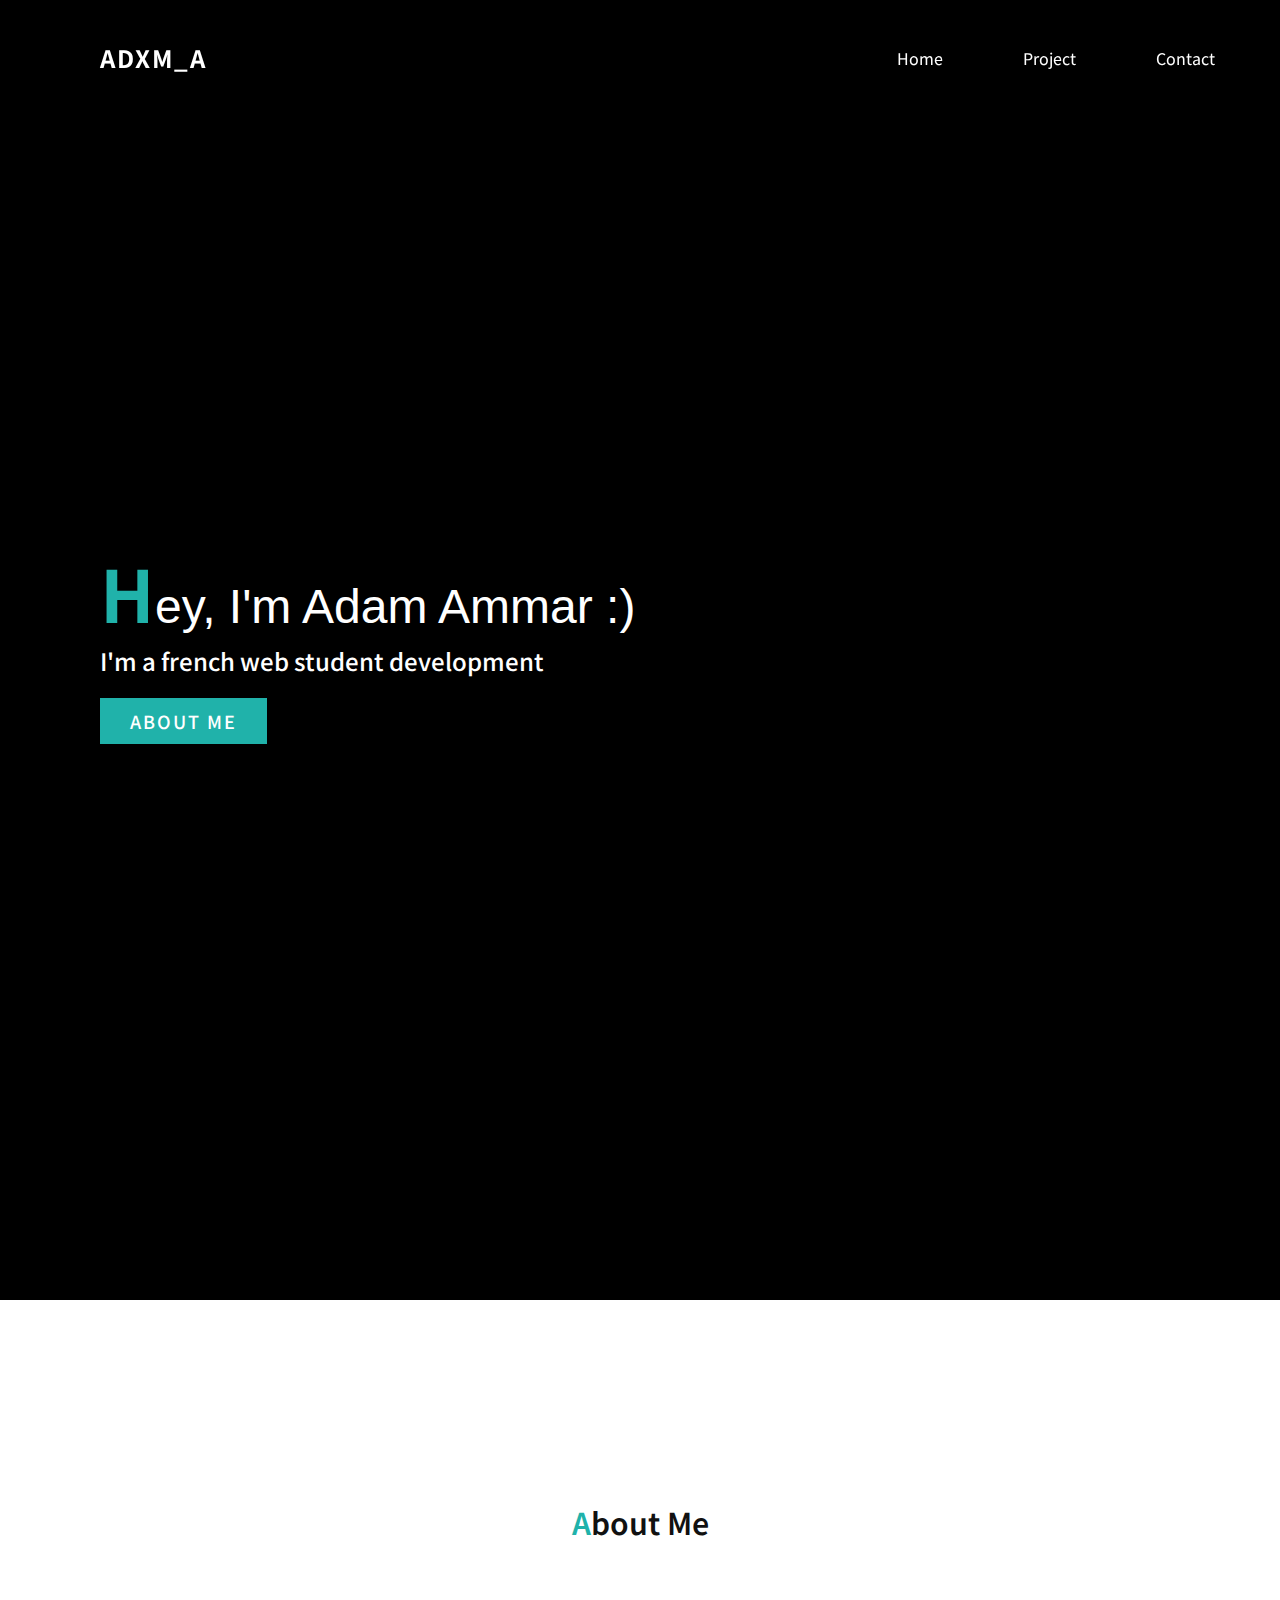
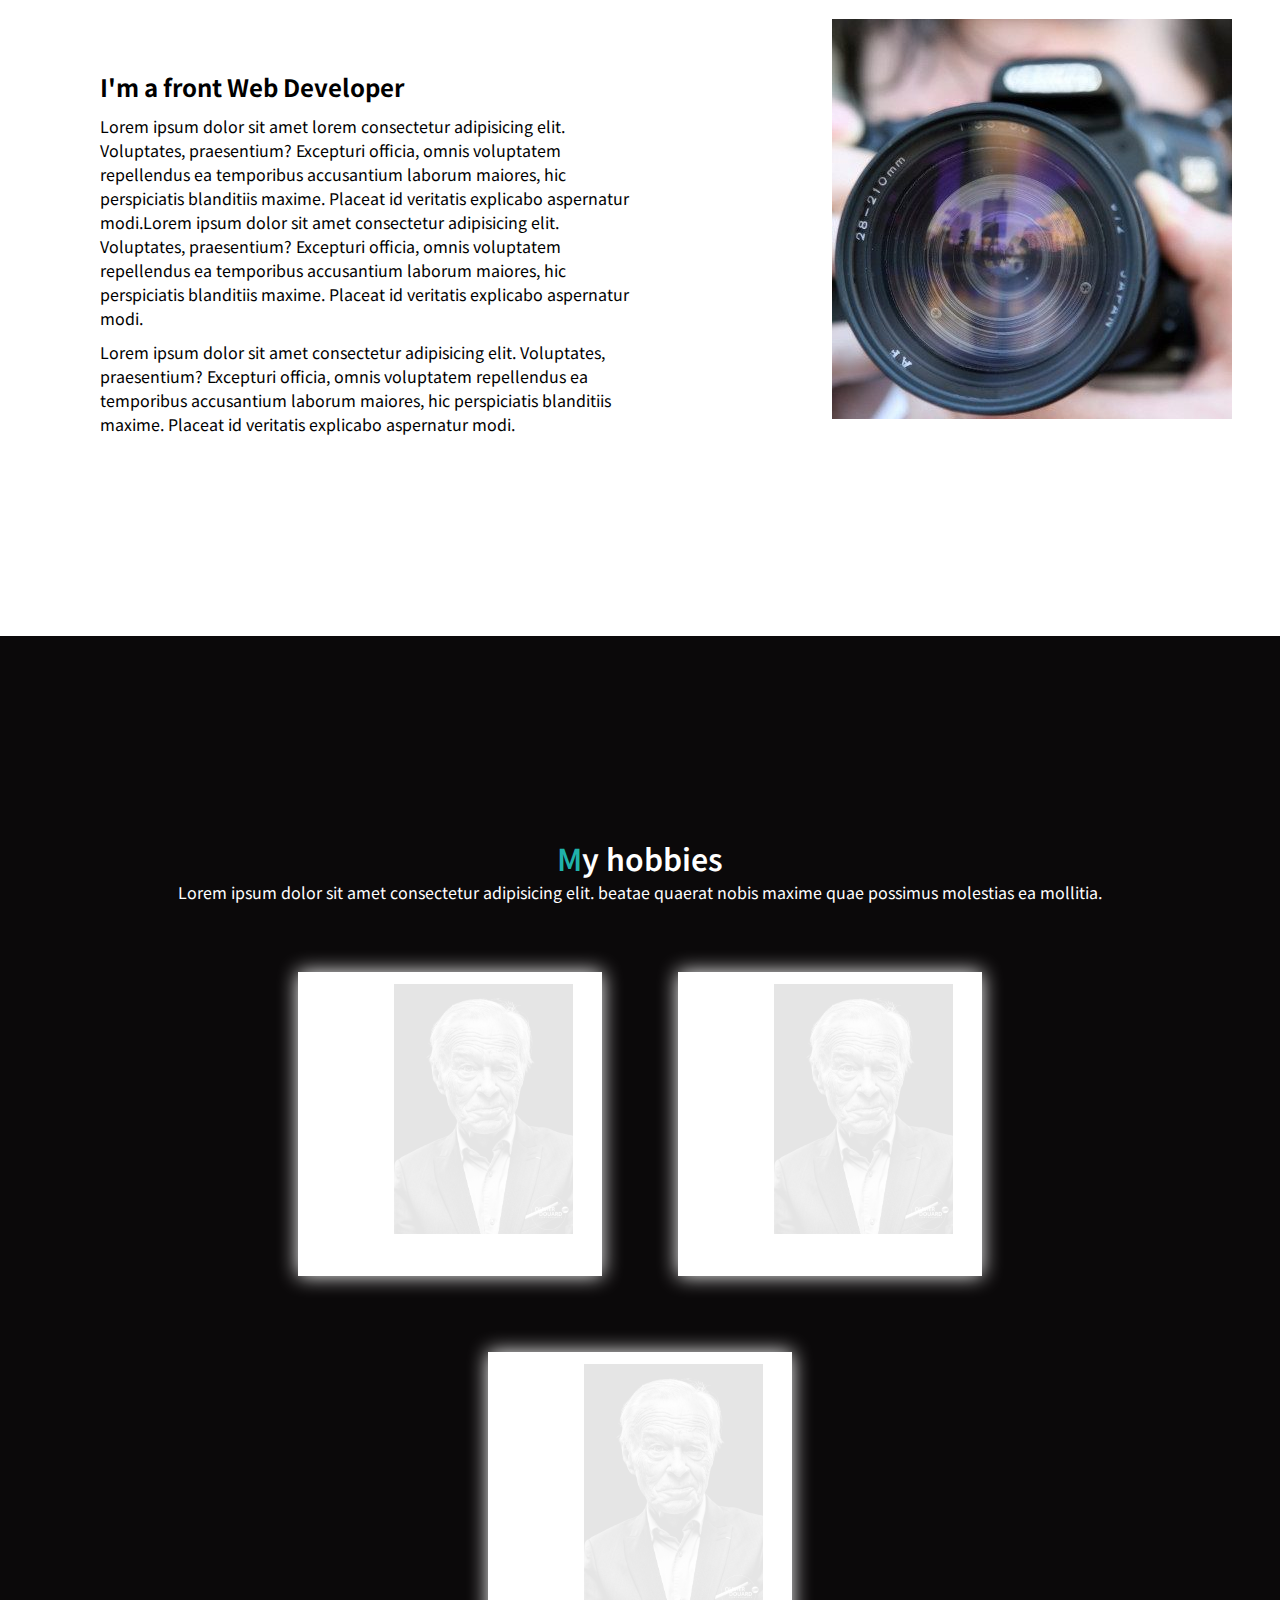
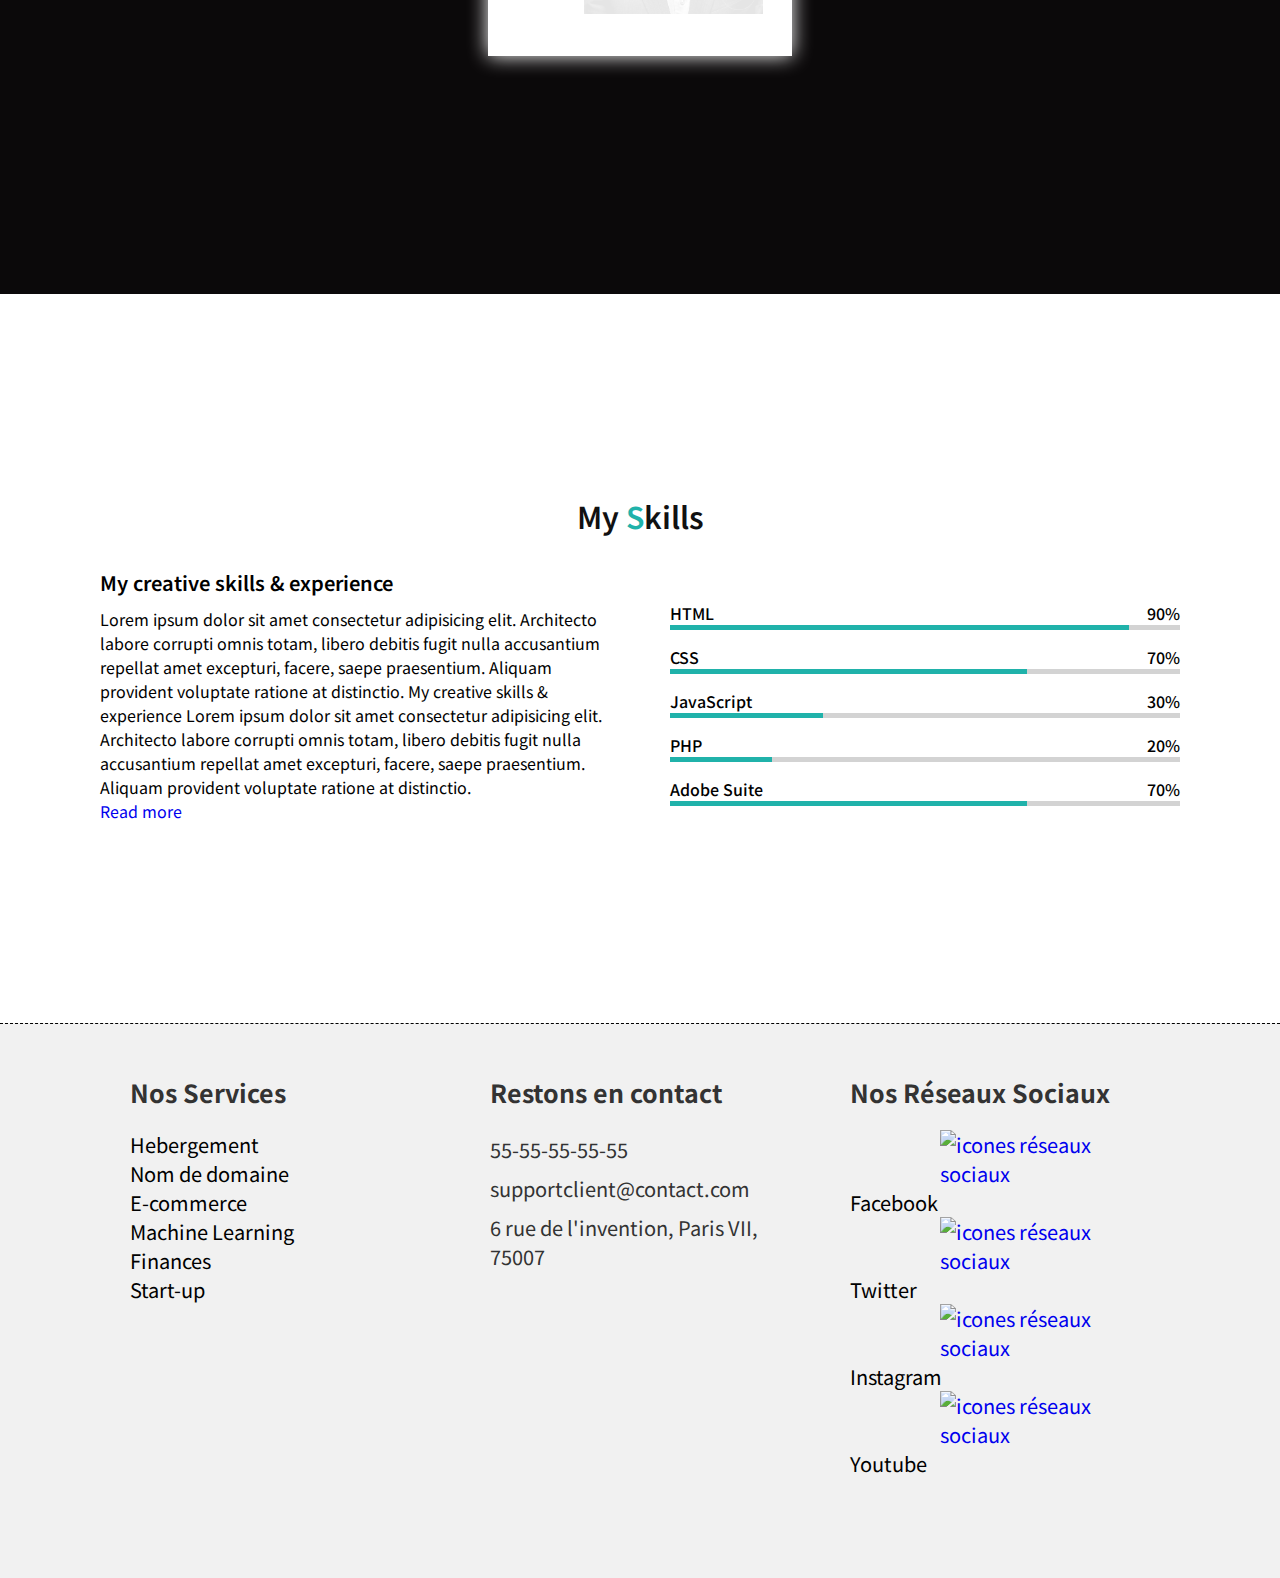
==== index.html @ 9aaf9be4 ":bug: Github Pages bug fix" ====
<!DOCTYPE html>
<html lang="fr">
<head>
    <meta charset="UTF-8">
    <meta http-equiv="X-UA-Compatible" content="IE=edge">
    <meta name="viewport" content="width=device-width, initial-scale=1.0">
    <title>Portfolio</title>
    <link rel="stylesheet" href="css/style.css">
</head>
<body>

    <!-- Header -->
    <header class="main_header">

            <a href="#" class="logo">Adxm_A</a>
            <div class="toggle"></div>
            <ul>
                <li><a href="#">Home</span></a></li>
                <li><a href="projet.html">Project</span></a></li>
                <li><a href="Contact.html">Contact</span></a></li>
            </ul>
    </header>
<!-- Fin Header -->

<!-- contenu -->


<section class="banner">
    <div class="textBx">
        <h2 class="tltName"><span class="letterT">H</span>ey, I'm Adam Ammar :)</h2>
        <h3>I'm a french web student development </h3>
        <a href="#about" class="btn">About Me</a>
        <!-- <img src="img/imgnoiretblanc.jpg" alt="Photo de Moi"> -->
    </div>
</section>
<section class="about" id="about">
    <div class="heading">
        <h2><span class="letterT">A</span>bout Me</h2>
    </div>
    <div class="content">
        <div class="contentBx w50">
            <h3>I'm a front Web Developer</h3>
            <p>Lorem ipsum dolor sit amet lorem consectetur adipisicing elit. 
                Voluptates, praesentium? Excepturi officia, omnis 
                voluptatem repellendus ea temporibus accusantium laborum 
                maiores, hic perspiciatis blanditiis maxime. 
                Placeat id veritatis explicabo aspernatur modi.Lorem ipsum dolor sit amet consectetur adipisicing elit. 
                Voluptates, praesentium? Excepturi officia, omnis 
                voluptatem repellendus ea temporibus accusantium laborum 
                maiores, hic perspiciatis blanditiis maxime. 
                Placeat id veritatis explicabo aspernatur modi.<br></p> 
            <p>Lorem ipsum dolor sit amet consectetur adipisicing elit. 
                Voluptates, praesentium? Excepturi officia, omnis 
                voluptatem repellendus ea temporibus accusantium laborum 
                maiores, hic perspiciatis blanditiis maxime. 
                Placeat id veritatis explicabo aspernatur modi.</p>      
             </div>
             <div class="w50">
                 <img src="img/photo.jpg" class="img">
             </div>
    </div>
</section>

<section class="services">
    <div class="heading white">
        <h2><span class="letterT">M</span>y hobbies</h2>
        <p>Lorem ipsum dolor sit amet consectetur adipisicing elit.  beatae quaerat nobis maxime quae possimus molestias ea mollitia.</p>
    </div>
<!-- img1 -->
    <div class="box">
        <div class="imgBx">
            <img src="img/imgnoiretblanc.jpg">
        </div>
        <div class="contentImg">
            <h2>John Doe<br><span class="tltC">Creative Designer</span></h2>
        </div>
    </div>

<!-- img2 -->
<div class="box">
    <div class="imgBx">
        <img src="img/imgnoiretblanc.jpg">
    </div>
    <div class="contentImg">
        <h2>John Doe<br><span class="tltC">Creative Designer</span></h2>
    </div>
</div>
<!-- img3 -->
<div class="box">
    <div class="imgBx">
        <img src="img/imgnoiretblanc.jpg">
    </div>
    <div class="contentImg">
        <h2>John Doe<br><span class="tltC">Creative Designer</span></h2>
    </div>
</div>

</section>

<section class="skills" id="skills">
    <div class="max-width">
        <div class="heading">
        <h2>My <span class="letterT">S</span>kills</h2>
    </div>
        <div class="skills-content">
            <div class="column left">
                <div class="text">My creative skills & experience</div>
                <p>Lorem ipsum dolor sit amet consectetur adipisicing elit. Architecto labore corrupti omnis totam, libero debitis fugit nulla accusantium repellat amet excepturi, facere, saepe praesentium.        
            Aliquam provident voluptate ratione at distinctio.
            My creative skills & experience
            Lorem ipsum dolor sit amet consectetur adipisicing elit. Architecto labore corrupti omnis totam, libero debitis fugit nulla accusantium repellat amet excepturi, facere, saepe praesentium.        
        Aliquam provident voluptate ratione at distinctio.</p>
        <a href="#">Read more</a>
            </div>
        <div class="column right">
                <div class="bars">
                    <div class="info">
                        <span class="infoS">HTML</span>
                        <span class="infoS">90%</span>
                    </div>
                <div class="line html"></div>

                    <div class="info">
                        <span class="infoS">CSS</span>
                        <span class="infoS">70%</span>
                    </div>
                <div class="line css"></div>
                    <div class="info">
                        <span class="infoS">JavaScript</span>
                        <span class="infoS">30%</span>
                    </div>

                    <div class="line js"></div>
                    <div class="info">
                        <span class="infoS">PHP</span>
                        <span class="infoS">20%</span>
                    </div>
                <div class="line php"></div>
                    <div class="info">
                        <span class="infoS">Adobe Suite</span>
                        <span class="infoS">70%</span>
                    </div>
                <div class="line mysql"></div>

                </div>
        </div>
    </div>
            </div>
</section>













































<!-- Footer -->
<footer>

    <div id="contenu_footer">
        <div class="bloc footer_services">
            <h3>Nos Services</h3>

            <ul>
                <li><a href=""><span class="span_service">Hebergement</span></a></li>
                <li><a href=""><span class="span_service">Nom de domaine</span></a></li>
                <li><a href=""><span class="span_service">E-commerce</span></a></li>
                <li><a href=""><span class="span_service">Machine Learning</span></a></li>
                <li><a href=""><span class="span_service">Finances</span></a></li>
                <li><a href=""><span class="span_service">Start-up</span></a></li>
            </ul>


        </div>
        <div class="bloc footer_contact">
            <h3>Restons en contact</h3>
            <p>55-55-55-55-55</p>
            <p>supportclient@contact.com</p>
            <p>6 rue de l'invention, Paris VII, 75007</p>
        </div>
        <div class="bloc footer_medias">
            <h3>Nos Réseaux Sociaux</h3>
            <div class="container_media">
                <ul>
                    <li><a href="#"><img src="https://image.flaticon.com/icons/png/512/1384/1384005.png" alt="icones réseaux sociaux" height="20"><span class="span_service">Facebook</span></a></li>
                    <li><a href="#"><img src="https://image.flaticon.com/icons/png/512/1384/1384017.png" alt="icones réseaux sociaux" height="20"><span class="span_service">Twitter</span></a></li>
                    <li><a href="#"><img src="https://image.flaticon.com/icons/png/512/1384/1384015.png" alt="icones réseaux sociaux" height="20"><span class="span_service">Instagram</span></a></li>
                    <li><a href="#"><img src="https://image.flaticon.com/icons/png/512/1384/1384012.png" alt="icones réseaux sociaux" height="20"><span class="span_service">Youtube</span></a></li>
                </ul>
            </div>
        </div>
    </div>
</footer>
<!-- Fin Footer -->

<script src="script.js"></script>
</body>
</html>
---- css/style.css ----
@import url('https://fonts.googleapis.com/css2?family=Noto+Sans+JP&display=swap');
@import url('https://fonts.googleapis.com/css2?family=Roboto:wght@300&display=swap');

* {
  margin: 0;
  padding: 0;
  text-decoration: none;
  font-family: Verdana, Genava, Tahoma, sans-serif;
  font-family: 'Noto Sans JP', sans-serif;

}

ol, ul {
  list-style: none;
}

body .services{
  display: flex;
  justify-content: center;
  align-items: center;
  flex-wrap: wrap;
  min-height: 50vh;
}
/* Contenu de la page */

.tltName{
  font-family: 'Roboto', sans-serif;
  font-family: 'Zen Kaku Gothic Antique', sans-serif;
}

section{
  padding: 200px 100px;
  grid-template-columns: repeat(5, 1fr);
  grid-template-rows: repeat(auto, 1fr);
  gap: 0px;
}

.banner{
  position: relative;
  min-height: 100vh;
  display:flex;
  justify-content: space-between;
  align-items: center;
  background-color: black;
}

.banner img{
  /* display: flex; */
  position: right;
  width: 400px;
}

.banner h2{
  font-size: 3em;
  color: #fff;
  font-weight: 500;
  line-height: 1.5em;
}

.banner h2 span{
  font-size: 1.5em;
  font-weight: 700;
}

.banner h3{
  font-size: 1.5em;
  color: #fff;
  font-weight: 500;
}

.btn{
  position: relative;
  background:lightseagreen;
  display: inline-block;
  color: #fff;
  margin-top: 20px;
  padding: 10px 30px;
  font-size: 18px;
  text-transform: uppercase;
  text-decoration: none;
  letter-spacing: 2px;
  font-weight: 500;
}
.btn:hover{
  opacity: 0.8;
}


/* header */

header{
  position: fixed;
  top: 0;
  left: 0;
  width: 100%;
  padding: 40px 100px;
  z-index: 1000;
  display: flex;
  justify-content: space-between;
  align-items: center;
  transition: 0.5s;
}

header.sticky{
  background-color: #fff;
  padding: 20px 100px;
}
header.sticky .logo{
  color: #000;
}
header.sticky ul li a{
  color: #000;
}

header .logo{
  color: #fff;
  font-size: 24px;
  text-transform: uppercase; /* MAJUSCULE */
  text-decoration: none;
  font-weight: 700;
  letter-spacing: 2px;
}

header ul{
  position: relative;
  display: flex;
  margin-right: 100px;
}

header ul li {
  position: relative;
  list-style: none;
  margin-right: 50px;
}

header ul li a{
  position: relative;
  display: inline-block;
  margin: 0 15px;
  color: #fff;
  text-decoration: none;
}

header ul li a:hover{
  color:darkorange;
}












.heading{
  width: 100%;
  text-align: center;
  margin-bottom: 30px;
  color: #111;
}

.heading h2{
  font-weight: 600;
  font-size: 30px;
}

.content{
  display: flex;
  justify-content: space-between;
  margin-top: 75px;
}

.contentBx{
  padding-right: 30px;
}

.contentBx h3{
  font-size: 24px;
  margin-bottom: 10px;
  margin-top: 50px;
}
.contentBx p{
  margin-top: 10px;
}
.w50{
  min-width: 50%;
}
img{
  max-width: 100%;
  margin-left: 30%;
}









.skills .skills-content{
  display: flex;
  flex-wrap: wrap;
  align-items: center;
  justify-content: space-between;
}

.skills .skills-content .column{
  width: calc(50% - 30px);
}

.skills .skills-content .left .text{
  font-size: 20px;
  font-weight: 600;
  margin-bottom: 10px;
}

.skills .skills-content .right .bars .infoS{
  margin-top: 15px;
}

.skills .skills-content .right .info{
  display: flex;
  align-items: center;
  justify-content: space-between;
}

.skills .skills-content .right span{
  font-weight: 500;
}

.skills .skills-content .right .line{
  height: 5px;
  width:100%;
  background: lightgray;
  position: relative;
}
.skills .skills-content .right .line::before{
  content: "";
  position: absolute;
  height: 100%;
  left: 0;
  top: 0;
  background: lightseagreen;
}

.skills .skills-content .right .html::before{
  width: 90%;
}
.skills .skills-content .right .css::before{
  width: 70%;
}
.skills .skills-content .right .js::before{
  width: 30%;
}
.skills .skills-content .right .php::before{
  width: 20%;
}
.skills .skills-content .right .mysql::before{
  width: 70%;
}









.services{
  background: #0b090a;
  z-index: -100000;
} 
.services p, .services h2{
  color: #fff;
}
.box{
  position: relative;
  width: 300px;
  height: 300px;
  display: flex;
  justify-content: center;
  align-items: center;
  margin: 40px;
  background: #060c21;
  transition: 0.5s;
  z-index: 100;
}
.box img{
  height: 250px;
  /* padding: 5px 50px; */
  /* padding: 1% 20%; */
}
.box .imgBx{
  position: absolute;
  top: 0;
  left: 0;
  width: 100%;
  height: 100%;
  padding: 10px;
  box-sizing: border-box;
}

.box:hover{
  height: 400px;
}

.box .imgBx img{
  max-width: 100%;
  opacity: 0.1;
  transition: 0.5s;
}
.box:hover .imgBx img{
  opacity: 1;
}

.box:before{
  
  content: '';
  position: absolute;
  top: -2px;
  left: -2px;
  right: -2px;
  bottom: -2px;
  background: #fff;
  z-index: -1;
}

.box:after{
  
  content: '';
  position: absolute;
  top: -2px;
  left: -2px;
  right: -2px;
  bottom: -2px;
  background: #fff;
  z-index: -2;
  filter: blur(10px);
} 



.box .contentImg{
  position: absolute;
  bottom: 0;
  left: 10px;
  right: 10px;
  bottom: 10px;
  height: 90px;
  /* background: rgba(0, 0, 0, 0.4); */
  display: flex;
  justify-content: center;
  align-items: center;
  opacity: 0;
  transition: 0.5s;
}
.box:hover .contentImg{
  opacity: 1;
}
.box .contentImg h2{
  font-size: 20px;
  color: #000;
  font-weight: 500;
  line-height: 20px;
  letter-spacing: 1px;
}
.box .contentImg h2 .tltC{
  font-size: 14px;
  color: #000;
  font-weight: 200;
  line-height: 20px;
  letter-spacing: 1px;
}



.letterT{
  color: lightseagreen;
}




/* footer */
footer {
  
  flex-shrink: 0;
  border-top: 1px dashed #000;
  width: 100%;
  background: #f1f1f1;
  color: #333;
}

#contenu_footer {
  width: 1200px;
  margin: 0 auto;
  display: flex;
  justify-content: center;
  align-items: flex-start;
  font-size: 20px;
  padding: 50px 0 100px;
}

.bloc {
  width: 25%;
  margin: 0 30px;
}

.footer_services h3,
.footer_contact h3,
.footer_medias h3 {
  font-size: 25px;
  padding-bottom: 20px;
}

.footer_contact p {
  padding: 5px 0;
}

.liste_services,
.liste_horraire,
.liste_media {
  list-style-type: none;
}

.liste_services li {
  padding: 2px 0;
}

.liste_services a {
  text-decoration: none;
  color: #333;
}

.liste_services a:hover {
  color: #030303;
}

.span_service {
  color: black;
}

.span_service:hover {
  color: lightseagreen;
}

.container_media {
  text-align: left;
}

.container_media img {
  align-items: center;
  padding-right: 20px;
}


/* Projet CSS */
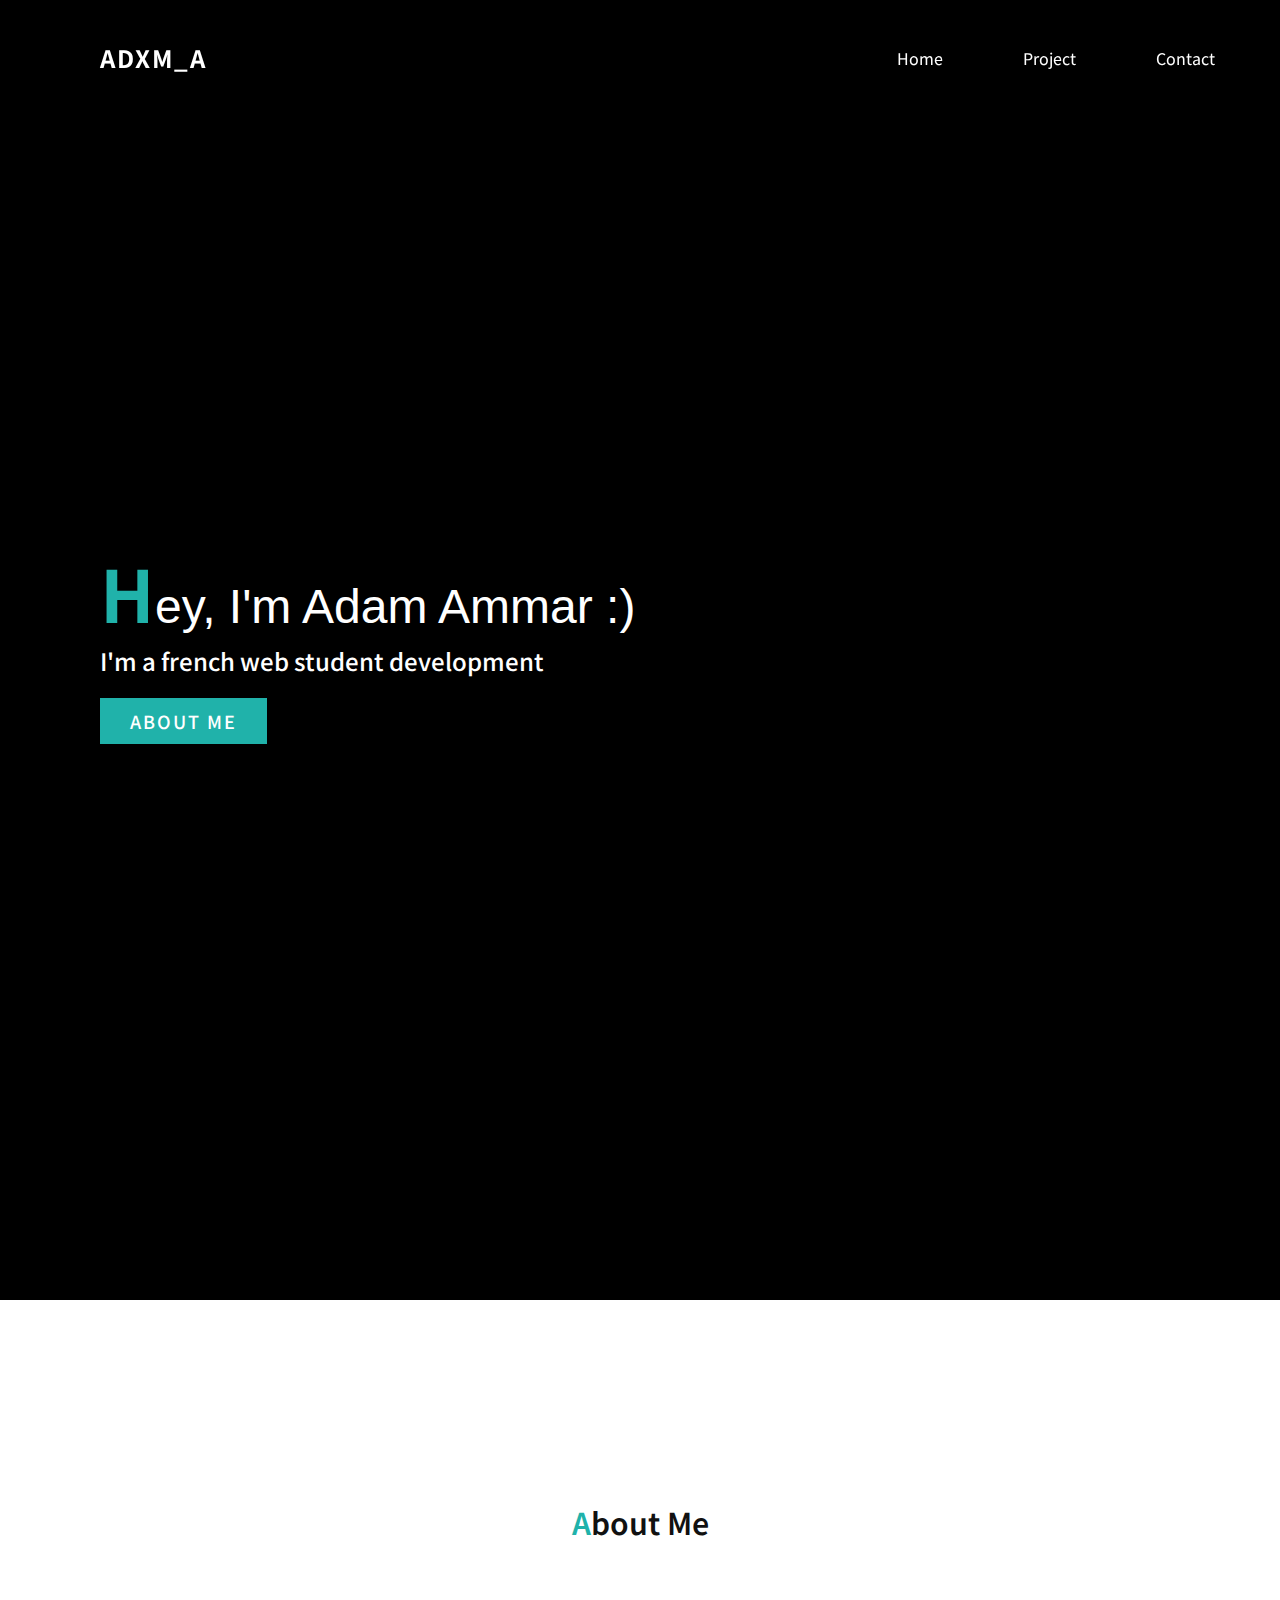
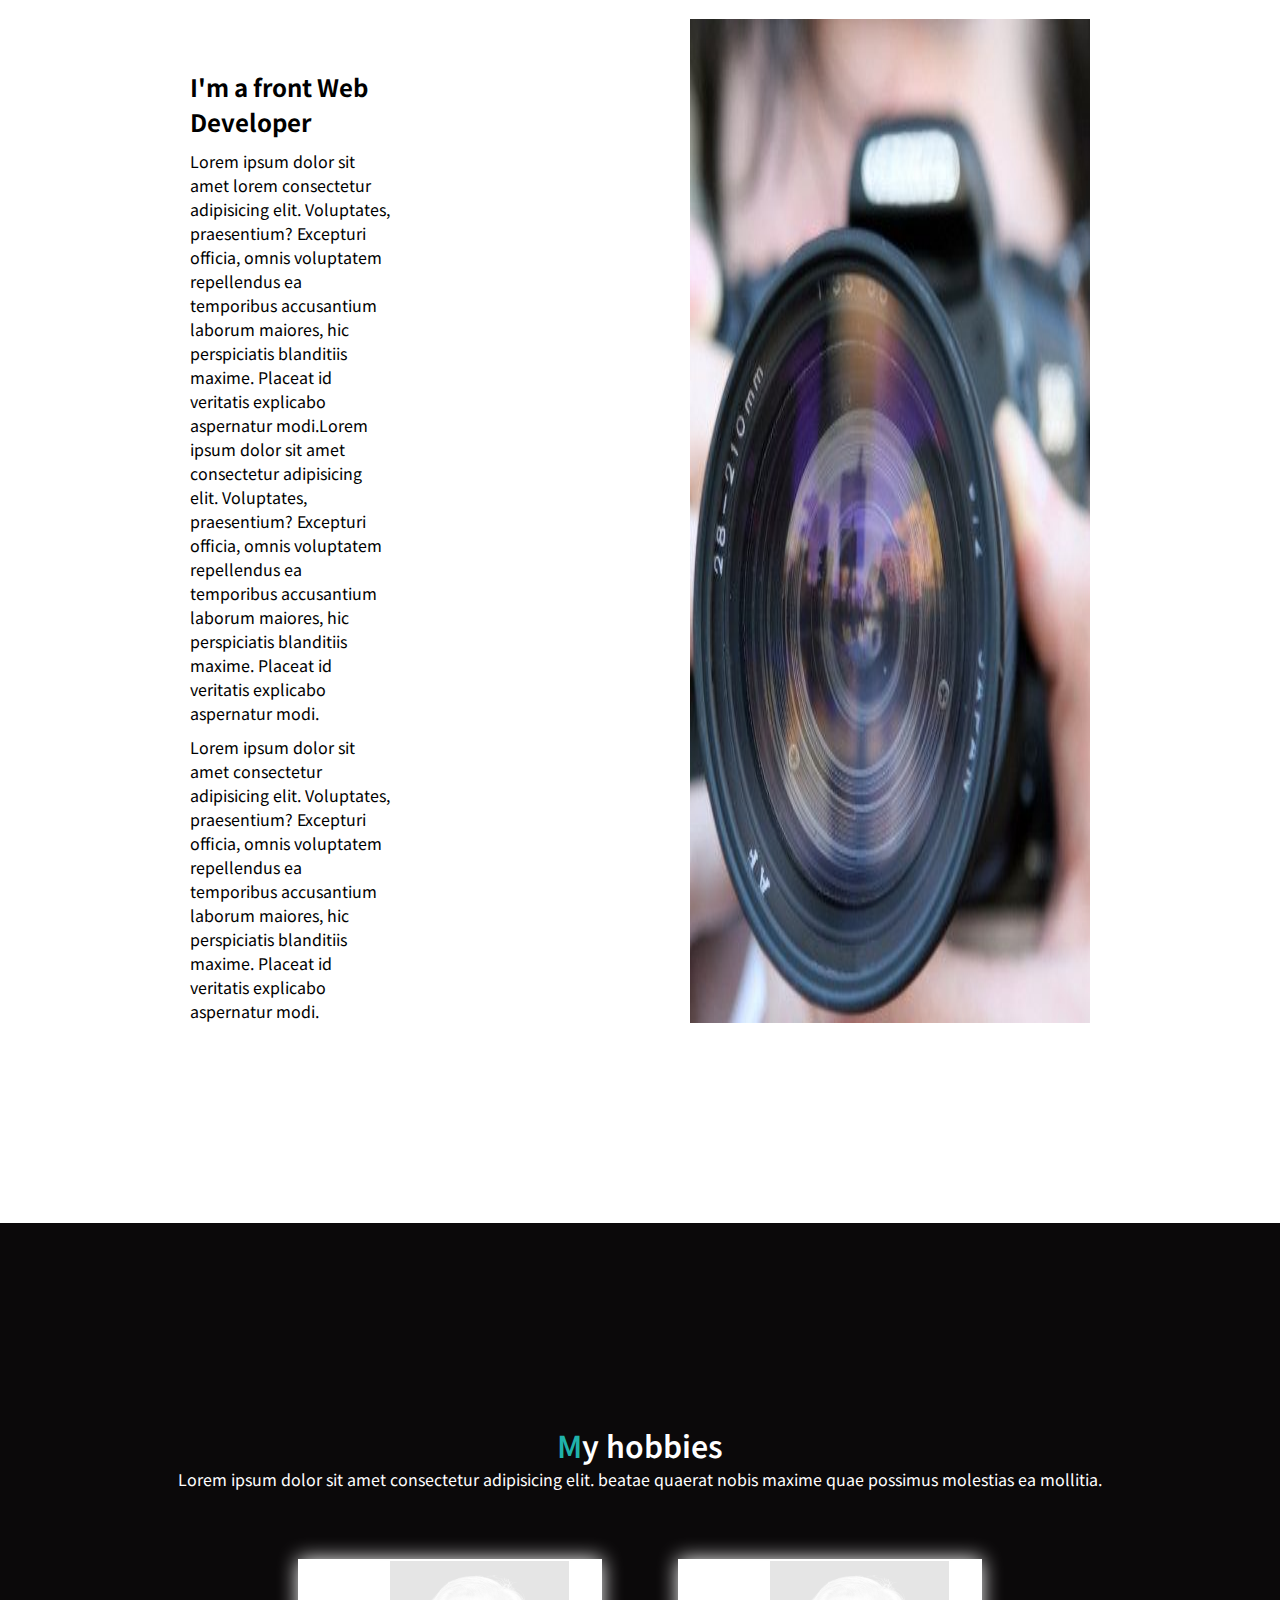
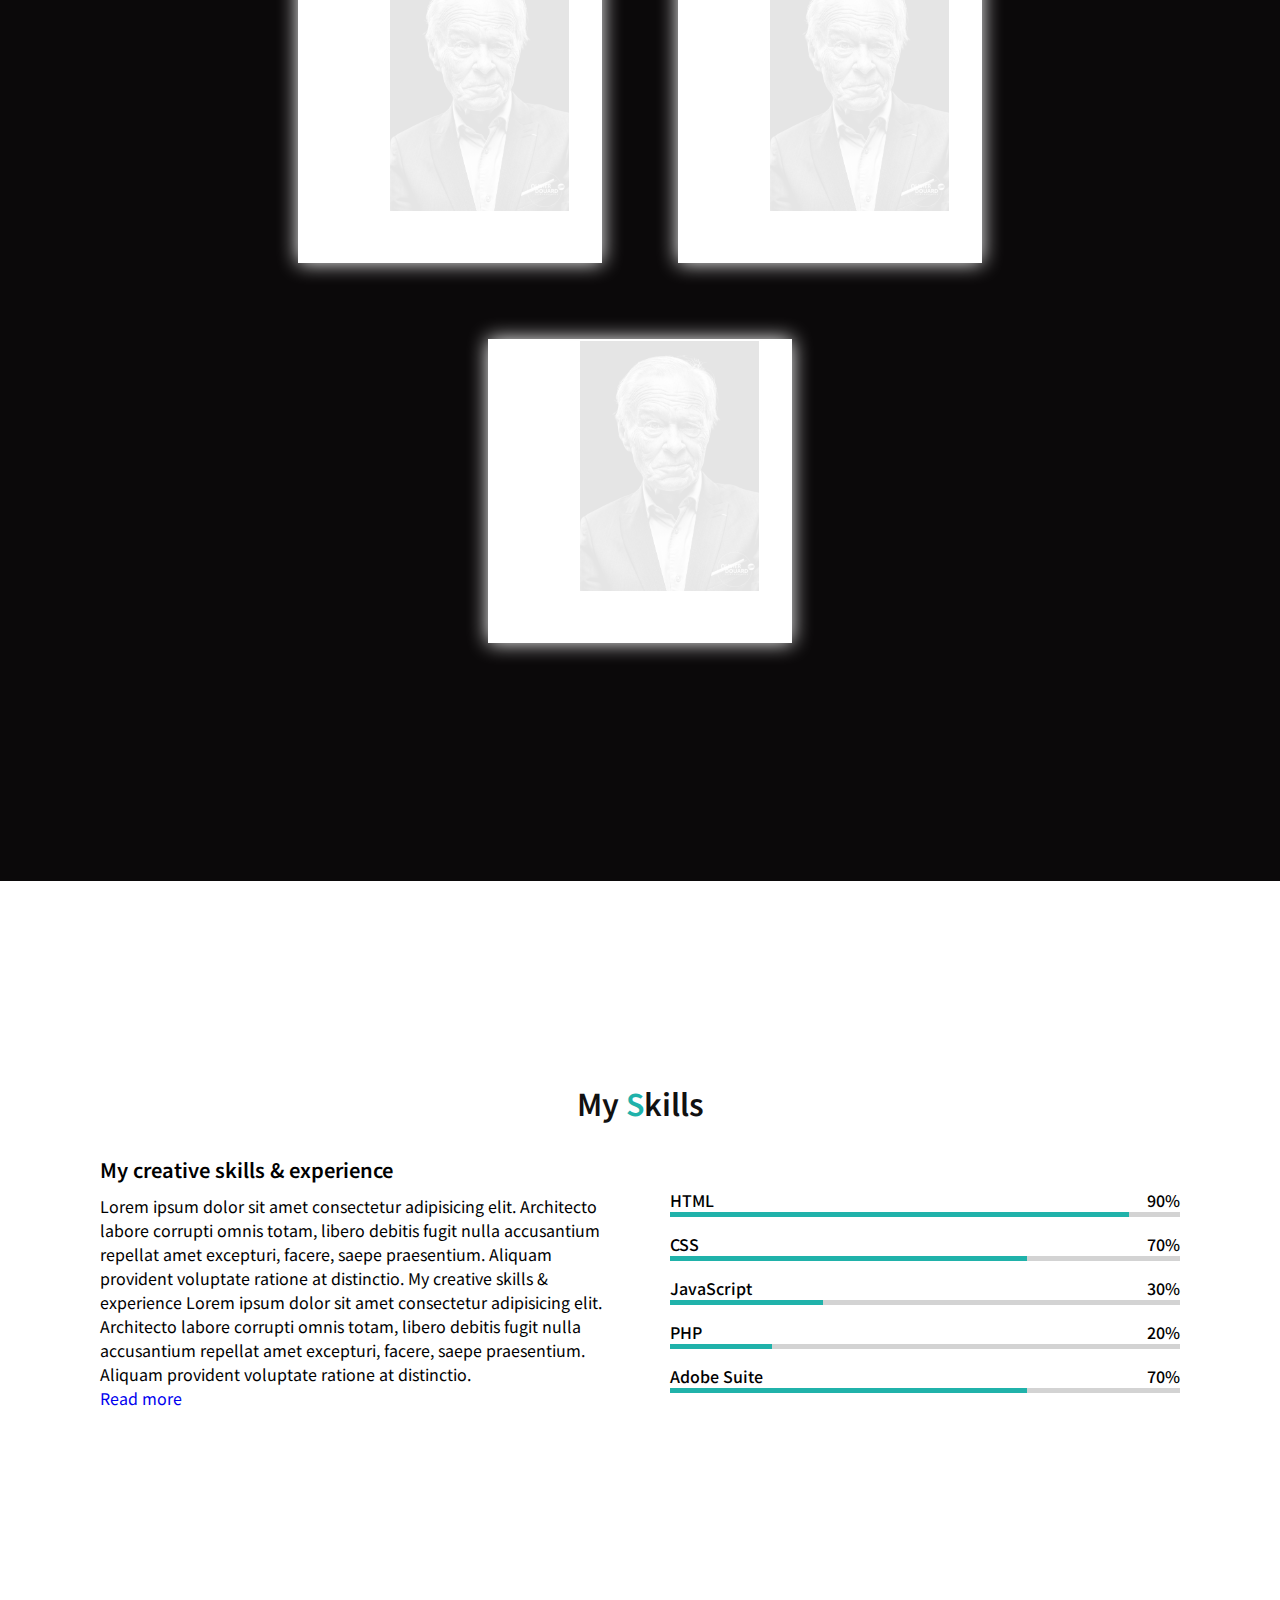
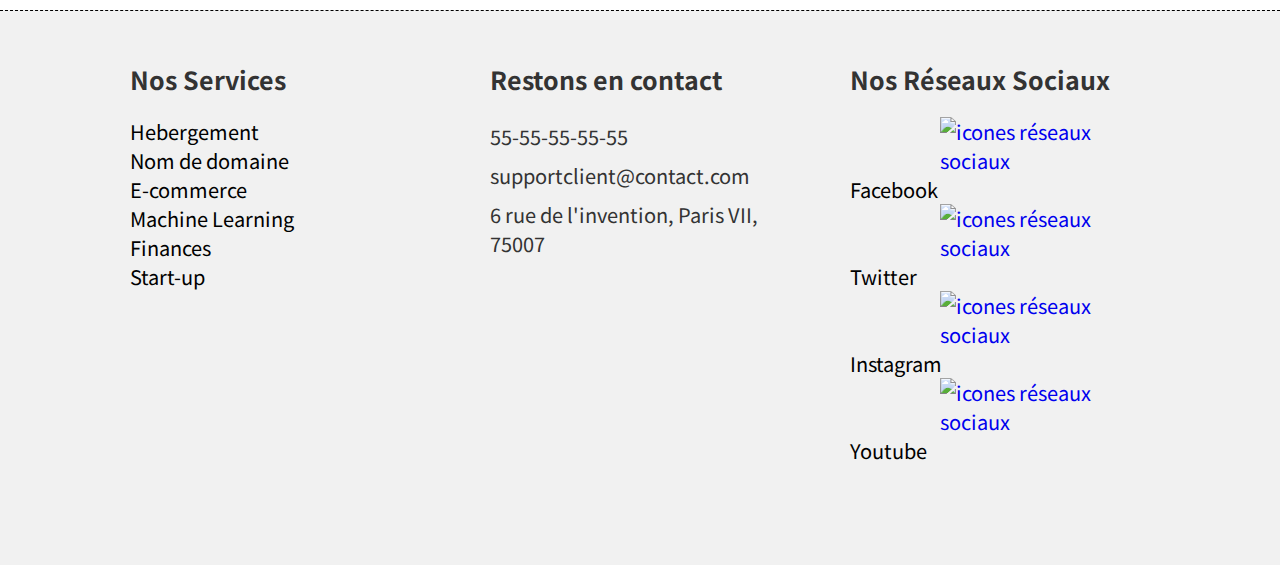
==== commit e0c70cbe: ":lipstick: Add CSS" ====
--- a/index.html
+++ b/index.html
@@ -1,5 +1,6 @@
 <!DOCTYPE html>
 <html lang="fr">
+
 <head>
     <meta charset="UTF-8">
     <meta http-equiv="X-UA-Compatible" content="IE=edge">
@@ -7,230 +8,242 @@
     <title>Portfolio</title>
     <link rel="stylesheet" href="css/style.css">
 </head>
+
 <body>
 
     <!-- Header -->
     <header class="main_header">
 
-            <a href="#" class="logo">Adxm_A</a>
-            <div class="toggle"></div>
-            <ul>
-                <li><a href="#">Home</span></a></li>
-                <li><a href="projet.html">Project</span></a></li>
-                <li><a href="Contact.html">Contact</span></a></li>
-            </ul>
+        <a href="#" class="logo">Adxm_A</a>
+        <div class="toggle"></div>
+        <ul>
+            <li><a href="#">Home</span></a></li>
+            <li><a href="projet.html">Project</span></a></li>
+            <li><a href="Contact.html">Contact</span></a></li>
+        </ul>
     </header>
-<!-- Fin Header -->
-
-<!-- contenu -->
-
-
-<section class="banner">
-    <div class="textBx">
-        <h2 class="tltName"><span class="letterT">H</span>ey, I'm Adam Ammar :)</h2>
-        <h3>I'm a french web student development </h3>
-        <a href="#about" class="btn">About Me</a>
-        <!-- <img src="img/imgnoiretblanc.jpg" alt="Photo de Moi"> -->
-    </div>
-</section>
-<section class="about" id="about">
-    <div class="heading">
-        <h2><span class="letterT">A</span>bout Me</h2>
-    </div>
-    <div class="content">
-        <div class="contentBx w50">
-            <h3>I'm a front Web Developer</h3>
-            <p>Lorem ipsum dolor sit amet lorem consectetur adipisicing elit. 
-                Voluptates, praesentium? Excepturi officia, omnis 
-                voluptatem repellendus ea temporibus accusantium laborum 
-                maiores, hic perspiciatis blanditiis maxime. 
-                Placeat id veritatis explicabo aspernatur modi.Lorem ipsum dolor sit amet consectetur adipisicing elit. 
-                Voluptates, praesentium? Excepturi officia, omnis 
-                voluptatem repellendus ea temporibus accusantium laborum 
-                maiores, hic perspiciatis blanditiis maxime. 
-                Placeat id veritatis explicabo aspernatur modi.<br></p> 
-            <p>Lorem ipsum dolor sit amet consectetur adipisicing elit. 
-                Voluptates, praesentium? Excepturi officia, omnis 
-                voluptatem repellendus ea temporibus accusantium laborum 
-                maiores, hic perspiciatis blanditiis maxime. 
-                Placeat id veritatis explicabo aspernatur modi.</p>      
-             </div>
-             <div class="w50">
-                 <img src="img/photo.jpg" class="img">
-             </div>
-    </div>
-</section>
-
-<section class="services">
-    <div class="heading white">
-        <h2><span class="letterT">M</span>y hobbies</h2>
-        <p>Lorem ipsum dolor sit amet consectetur adipisicing elit.  beatae quaerat nobis maxime quae possimus molestias ea mollitia.</p>
-    </div>
-<!-- img1 -->
-    <div class="box">
-        <div class="imgBx">
-            <img src="img/imgnoiretblanc.jpg">
-        </div>
-        <div class="contentImg">
-            <h2>John Doe<br><span class="tltC">Creative Designer</span></h2>
-        </div>
-    </div>
-
-<!-- img2 -->
-<div class="box">
-    <div class="imgBx">
-        <img src="img/imgnoiretblanc.jpg">
-    </div>
-    <div class="contentImg">
-        <h2>John Doe<br><span class="tltC">Creative Designer</span></h2>
-    </div>
-</div>
-<!-- img3 -->
-<div class="box">
-    <div class="imgBx">
-        <img src="img/imgnoiretblanc.jpg">
-    </div>
-    <div class="contentImg">
-        <h2>John Doe<br><span class="tltC">Creative Designer</span></h2>
-    </div>
-</div>
-
-</section>
-
-<section class="skills" id="skills">
-    <div class="max-width">
+    <!-- Fin Header -->
+
+    <!-- contenu -->
+
+
+    <section class="banner">
+        <div class="textBx">
+            <h2 class="tltName"><span class="letterT">H</span>ey, I'm Adam Ammar :)</h2>
+            <h3>I'm a french web student development </h3>
+            <a href="#about" class="btn">About Me</a>
+            <!-- <img src="img/imgnoiretblanc.jpg" alt="Photo de Moi"> -->
+        </div>
+    </section>
+    <section class="about" id="about">
         <div class="heading">
-        <h2>My <span class="letterT">S</span>kills</h2>
-    </div>
-        <div class="skills-content">
-            <div class="column left">
-                <div class="text">My creative skills & experience</div>
-                <p>Lorem ipsum dolor sit amet consectetur adipisicing elit. Architecto labore corrupti omnis totam, libero debitis fugit nulla accusantium repellat amet excepturi, facere, saepe praesentium.        
-            Aliquam provident voluptate ratione at distinctio.
-            My creative skills & experience
-            Lorem ipsum dolor sit amet consectetur adipisicing elit. Architecto labore corrupti omnis totam, libero debitis fugit nulla accusantium repellat amet excepturi, facere, saepe praesentium.        
-        Aliquam provident voluptate ratione at distinctio.</p>
-        <a href="#">Read more</a>
-            </div>
-        <div class="column right">
-                <div class="bars">
-                    <div class="info">
-                        <span class="infoS">HTML</span>
-                        <span class="infoS">90%</span>
+            <h2><span class="letterT">A</span>bout Me</h2>
+        </div>
+        <div class="content">
+            <div class="contentBx w50">
+                <h3>I'm a front Web Developer</h3>
+                <p>Lorem ipsum dolor sit amet lorem consectetur adipisicing elit.
+                    Voluptates, praesentium? Excepturi officia, omnis
+                    voluptatem repellendus ea temporibus accusantium laborum
+                    maiores, hic perspiciatis blanditiis maxime.
+                    Placeat id veritatis explicabo aspernatur modi.Lorem ipsum dolor sit amet consectetur adipisicing
+                    elit.
+                    Voluptates, praesentium? Excepturi officia, omnis
+                    voluptatem repellendus ea temporibus accusantium laborum
+                    maiores, hic perspiciatis blanditiis maxime.
+                    Placeat id veritatis explicabo aspernatur modi.<br></p>
+                <p>Lorem ipsum dolor sit amet consectetur adipisicing elit.
+                    Voluptates, praesentium? Excepturi officia, omnis
+                    voluptatem repellendus ea temporibus accusantium laborum
+                    maiores, hic perspiciatis blanditiis maxime.
+                    Placeat id veritatis explicabo aspernatur modi.</p>
+            </div>
+            <img src="img/photo.jpg" class="img">
+        </div>
+    </section>
+
+    <section class="services">
+        <div class="heading white">
+            <h2><span class="letterT">M</span>y hobbies</h2>
+            <p>Lorem ipsum dolor sit amet consectetur adipisicing elit. beatae quaerat nobis maxime quae possimus
+                molestias ea mollitia.</p>
+        </div>
+        <!-- img1 -->
+        <div class="box">
+            <div class="imgBx">
+                <img src="img/imgnoiretblanc.jpg">
+            </div>
+            <div class="contentImg">
+                <h2>John Doe<br><span class="tltC">Creative Designer</span></h2>
+            </div>
+        </div>
+
+        <!-- img2 -->
+        <div class="box">
+            <div class="imgBx">
+                <img src="img/imgnoiretblanc.jpg">
+            </div>
+            <div class="contentImg">
+                <h2>John Doe<br><span class="tltC">Creative Designer</span></h2>
+            </div>
+        </div>
+        <!-- img3 -->
+        <div class="box">
+            <div class="imgBx">
+                <img src="img/imgnoiretblanc.jpg">
+            </div>
+            <div class="contentImg">
+                <h2>John Doe<br><span class="tltC">Creative Designer</span></h2>
+            </div>
+        </div>
+
+    </section>
+
+    <section class="skills" id="skills">
+        <div class="max-width">
+            <div class="heading">
+                <h2>My <span class="letterT">S</span>kills</h2>
+            </div>
+            <div class="skills-content">
+                <div class="column left">
+                    <div class="text">My creative skills & experience</div>
+                    <p>Lorem ipsum dolor sit amet consectetur adipisicing elit. Architecto labore corrupti omnis totam,
+                        libero debitis fugit nulla accusantium repellat amet excepturi, facere, saepe praesentium.
+                        Aliquam provident voluptate ratione at distinctio.
+                        My creative skills & experience
+                        Lorem ipsum dolor sit amet consectetur adipisicing elit. Architecto labore corrupti omnis totam,
+                        libero debitis fugit nulla accusantium repellat amet excepturi, facere, saepe praesentium.
+                        Aliquam provident voluptate ratione at distinctio.</p>
+                    <a href="#">Read more</a>
+                </div>
+                <div class="column right">
+                    <div class="bars">
+                        <div class="info">
+                            <span class="infoS">HTML</span>
+                            <span class="infoS">90%</span>
+                        </div>
+                        <div class="line html"></div>
+
+                        <div class="info">
+                            <span class="infoS">CSS</span>
+                            <span class="infoS">70%</span>
+                        </div>
+                        <div class="line css"></div>
+                        <div class="info">
+                            <span class="infoS">JavaScript</span>
+                            <span class="infoS">30%</span>
+                        </div>
+
+                        <div class="line js"></div>
+                        <div class="info">
+                            <span class="infoS">PHP</span>
+                            <span class="infoS">20%</span>
+                        </div>
+                        <div class="line php"></div>
+                        <div class="info">
+                            <span class="infoS">Adobe Suite</span>
+                            <span class="infoS">70%</span>
+                        </div>
+                        <div class="line mysql"></div>
+
                     </div>
-                <div class="line html"></div>
-
-                    <div class="info">
-                        <span class="infoS">CSS</span>
-                        <span class="infoS">70%</span>
-                    </div>
-                <div class="line css"></div>
-                    <div class="info">
-                        <span class="infoS">JavaScript</span>
-                        <span class="infoS">30%</span>
-                    </div>
-
-                    <div class="line js"></div>
-                    <div class="info">
-                        <span class="infoS">PHP</span>
-                        <span class="infoS">20%</span>
-                    </div>
-                <div class="line php"></div>
-                    <div class="info">
-                        <span class="infoS">Adobe Suite</span>
-                        <span class="infoS">70%</span>
-                    </div>
-                <div class="line mysql"></div>
-
                 </div>
-        </div>
-    </div>
-            </div>
-</section>
-
-
-
-
-
-
-
-
-
-
-
-
-
-
-
-
-
-
-
-
-
-
-
-
-
-
-
-
-
-
-
-
-
-
-
-
-
-
-
-
-
-
-
-
-
-<!-- Footer -->
-<footer>
-
-    <div id="contenu_footer">
-        <div class="bloc footer_services">
-            <h3>Nos Services</h3>
-
-            <ul>
-                <li><a href=""><span class="span_service">Hebergement</span></a></li>
-                <li><a href=""><span class="span_service">Nom de domaine</span></a></li>
-                <li><a href=""><span class="span_service">E-commerce</span></a></li>
-                <li><a href=""><span class="span_service">Machine Learning</span></a></li>
-                <li><a href=""><span class="span_service">Finances</span></a></li>
-                <li><a href=""><span class="span_service">Start-up</span></a></li>
-            </ul>
-
-
-        </div>
-        <div class="bloc footer_contact">
-            <h3>Restons en contact</h3>
-            <p>55-55-55-55-55</p>
-            <p>supportclient@contact.com</p>
-            <p>6 rue de l'invention, Paris VII, 75007</p>
-        </div>
-        <div class="bloc footer_medias">
-            <h3>Nos Réseaux Sociaux</h3>
-            <div class="container_media">
+            </div>
+        </div>
+    </section>
+
+
+
+
+
+
+
+
+
+
+
+
+
+
+
+
+
+
+
+
+
+
+
+
+
+
+
+
+
+
+
+
+
+
+
+
+
+
+
+
+
+
+
+
+
+    <!-- Footer -->
+    <footer>
+
+        <div id="contenu_footer">
+            <div class="bloc footer_services">
+                <h3>Nos Services</h3>
+
                 <ul>
-                    <li><a href="#"><img src="https://image.flaticon.com/icons/png/512/1384/1384005.png" alt="icones réseaux sociaux" height="20"><span class="span_service">Facebook</span></a></li>
-                    <li><a href="#"><img src="https://image.flaticon.com/icons/png/512/1384/1384017.png" alt="icones réseaux sociaux" height="20"><span class="span_service">Twitter</span></a></li>
-                    <li><a href="#"><img src="https://image.flaticon.com/icons/png/512/1384/1384015.png" alt="icones réseaux sociaux" height="20"><span class="span_service">Instagram</span></a></li>
-                    <li><a href="#"><img src="https://image.flaticon.com/icons/png/512/1384/1384012.png" alt="icones réseaux sociaux" height="20"><span class="span_service">Youtube</span></a></li>
+                    <li><a href=""><span class="span_service">Hebergement</span></a></li>
+                    <li><a href=""><span class="span_service">Nom de domaine</span></a></li>
+                    <li><a href=""><span class="span_service">E-commerce</span></a></li>
+                    <li><a href=""><span class="span_service">Machine Learning</span></a></li>
+                    <li><a href=""><span class="span_service">Finances</span></a></li>
+                    <li><a href=""><span class="span_service">Start-up</span></a></li>
                 </ul>
-            </div>
-        </div>
-    </div>
-</footer>
-<!-- Fin Footer -->
-
-<script src="script.js"></script>
+
+
+            </div>
+            <div class="bloc footer_contact">
+                <h3>Restons en contact</h3>
+                <p>55-55-55-55-55</p>
+                <p>supportclient@contact.com</p>
+                <p>6 rue de l'invention, Paris VII, 75007</p>
+            </div>
+            <div class="bloc footer_medias">
+                <h3>Nos Réseaux Sociaux</h3>
+                <div class="container_media">
+                    <ul>
+                        <li><a href="#"><img src="https://image.flaticon.com/icons/png/512/1384/1384005.png"
+                                    alt="icones réseaux sociaux" height="20"><span
+                                    class="span_service">Facebook</span></a></li>
+                        <li><a href="#"><img src="https://image.flaticon.com/icons/png/512/1384/1384017.png"
+                                    alt="icones réseaux sociaux" height="20"><span
+                                    class="span_service">Twitter</span></a></li>
+                        <li><a href="#"><img src="https://image.flaticon.com/icons/png/512/1384/1384015.png"
+                                    alt="icones réseaux sociaux" height="20"><span
+                                    class="span_service">Instagram</span></a></li>
+                        <li><a href="#"><img src="https://image.flaticon.com/icons/png/512/1384/1384012.png"
+                                    alt="icones réseaux sociaux" height="20"><span
+                                    class="span_service">Youtube</span></a></li>
+                    </ul>
+                </div>
+            </div>
+        </div>
+    </footer>
+    <!-- Fin Footer -->
+
+    <script src="script.js"></script>
 </body>
+
 </html>--- a/css/style.css
+++ b/css/style.css
@@ -147,15 +147,6 @@
 
 
 
-
-
-
-
-
-
-
-
-
 .heading{
   width: 100%;
   text-align: center;
@@ -168,10 +159,13 @@
   font-size: 30px;
 }
 
+
+
 .content{
   display: flex;
-  justify-content: space-between;
-  margin-top: 75px;
+  justify-content: space-around;
+  margin-top: 75px; 
+  padding: 0px 90px;
 }
 
 .contentBx{
@@ -185,9 +179,6 @@
 }
 .contentBx p{
   margin-top: 10px;
-}
-.w50{
-  min-width: 50%;
 }
 img{
   max-width: 100%;
@@ -293,7 +284,7 @@
 }
 .box img{
   height: 250px;
-  /* padding: 5px 50px; */
+  
   /* padding: 1% 20%; */
 }
 .box .imgBx{
@@ -302,7 +293,7 @@
   left: 0;
   width: 100%;
   height: 100%;
-  padding: 10px;
+  /* padding: 10px; */
   box-sizing: border-box;
 }
 
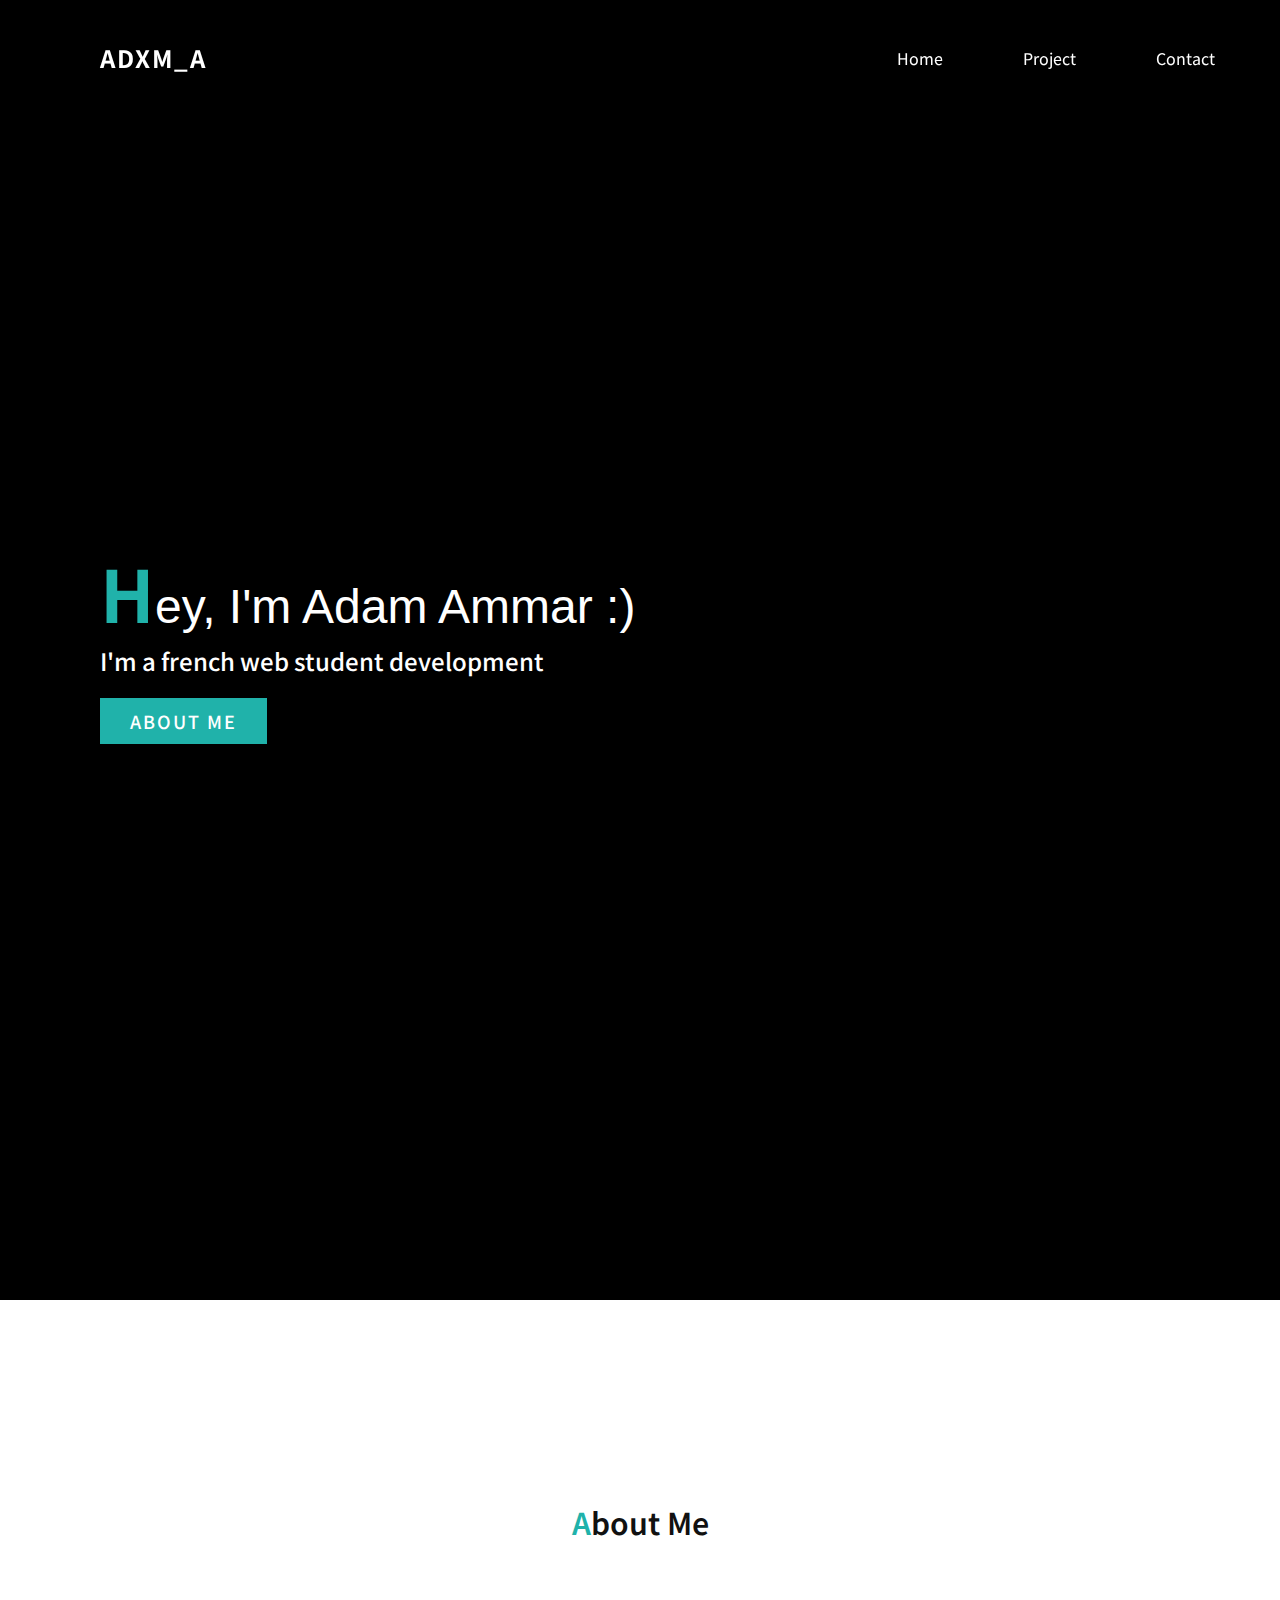
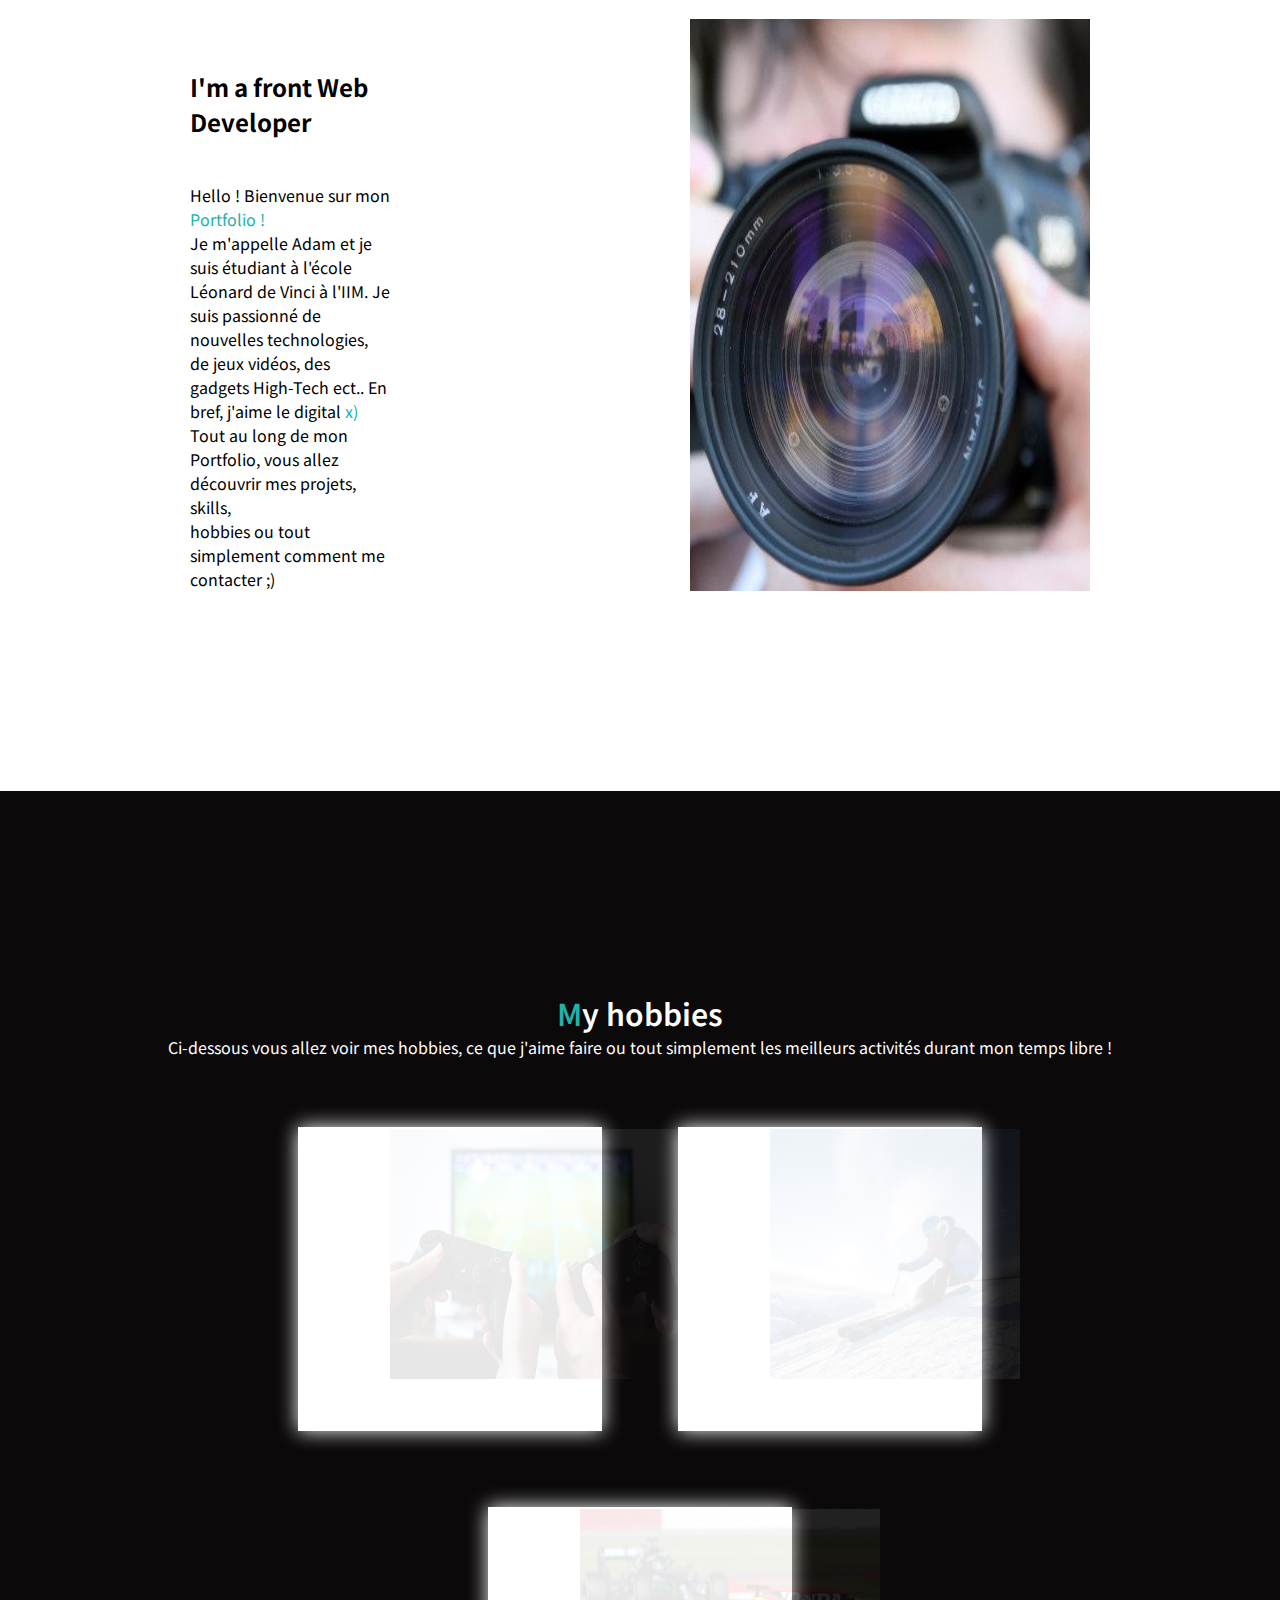
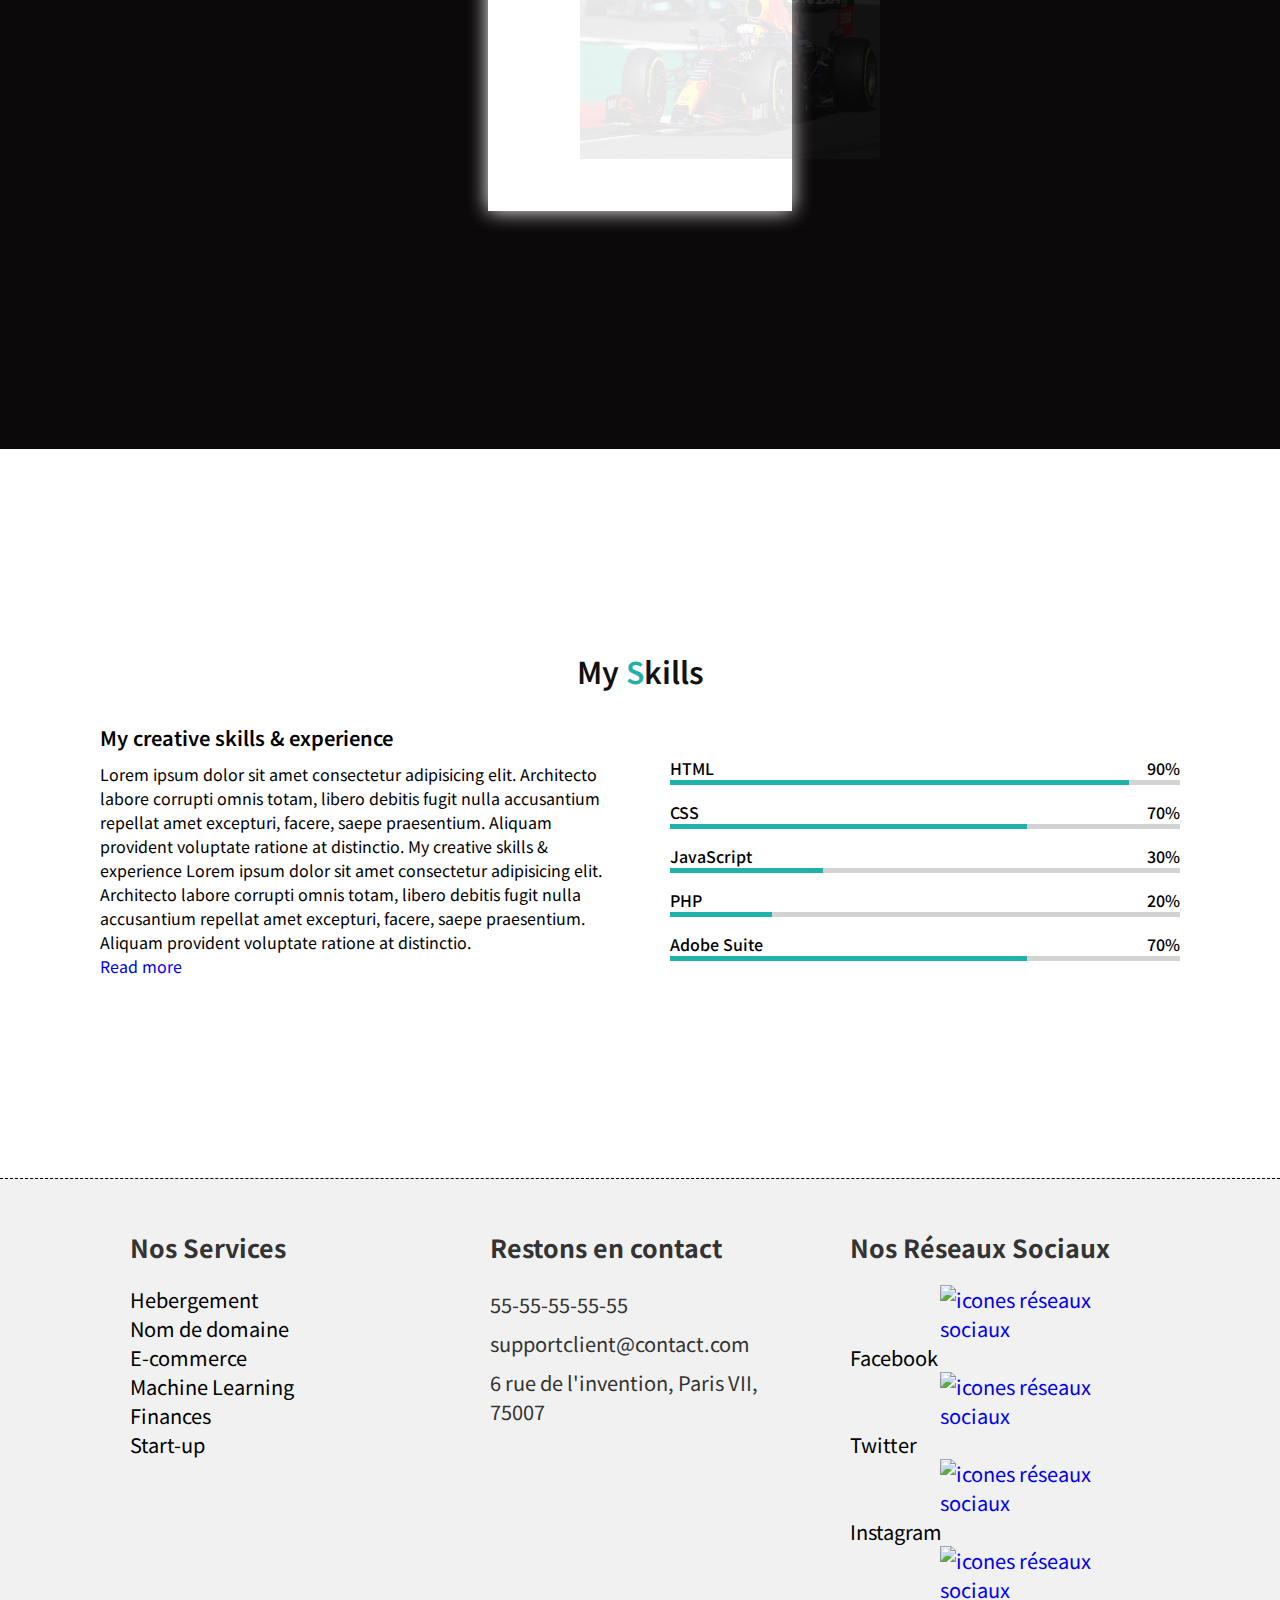
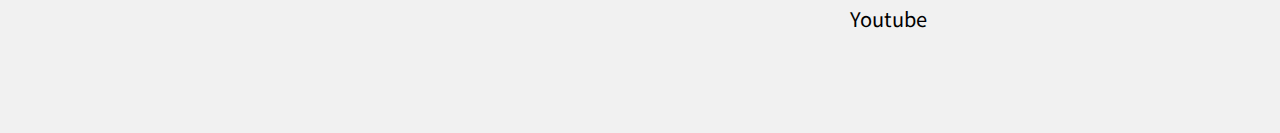
==== commit 99ec47d3: ":bug: Fixed Bug" ====
--- a/index.html
+++ b/index.html
@@ -41,22 +41,13 @@
         </div>
         <div class="content">
             <div class="contentBx w50">
-                <h3>I'm a front Web Developer</h3>
-                <p>Lorem ipsum dolor sit amet lorem consectetur adipisicing elit.
-                    Voluptates, praesentium? Excepturi officia, omnis
-                    voluptatem repellendus ea temporibus accusantium laborum
-                    maiores, hic perspiciatis blanditiis maxime.
-                    Placeat id veritatis explicabo aspernatur modi.Lorem ipsum dolor sit amet consectetur adipisicing
-                    elit.
-                    Voluptates, praesentium? Excepturi officia, omnis
-                    voluptatem repellendus ea temporibus accusantium laborum
-                    maiores, hic perspiciatis blanditiis maxime.
-                    Placeat id veritatis explicabo aspernatur modi.<br></p>
-                <p>Lorem ipsum dolor sit amet consectetur adipisicing elit.
-                    Voluptates, praesentium? Excepturi officia, omnis
-                    voluptatem repellendus ea temporibus accusantium laborum
-                    maiores, hic perspiciatis blanditiis maxime.
-                    Placeat id veritatis explicabo aspernatur modi.</p>
+                <h3>I'm a front Web Developer</h3><br>
+                <p>Hello ! Bienvenue sur mon <span class="letterT">Portfolio !</span><br>
+                    Je m'appelle Adam et je suis étudiant à l'école Léonard de Vinci à l'IIM.    
+                    Je suis passionné de nouvelles technologies, de jeux vidéos, des
+                    gadgets High-Tech ect.. En bref, j'aime le digital<span class="letterT"> x)</span><br>
+                    Tout au long de mon Portfolio, vous allez découvrir mes projets, skills, <br>
+                hobbies ou tout simplement comment me contacter ;)</p>
             </div>
             <img src="img/photo.jpg" class="img">
         </div>
@@ -65,35 +56,36 @@
     <section class="services">
         <div class="heading white">
             <h2><span class="letterT">M</span>y hobbies</h2>
-            <p>Lorem ipsum dolor sit amet consectetur adipisicing elit. beatae quaerat nobis maxime quae possimus
-                molestias ea mollitia.</p>
+            <p>Ci-dessous vous allez voir mes hobbies, ce que j'aime faire ou tout 
+                simplement les meilleurs activités durant mon temps libre !
+            </p>
         </div>
         <!-- img1 -->
         <div class="box">
             <div class="imgBx">
-                <img src="img/imgnoiretblanc.jpg">
+                <img src="img/Jeux-en-ligne.jpg">
             </div>
             <div class="contentImg">
-                <h2>John Doe<br><span class="tltC">Creative Designer</span></h2>
+                <h2>Jeux Vidéos<br><span class="tltC">Pour décompresser</span></h2>
             </div>
         </div>
 
         <!-- img2 -->
         <div class="box">
             <div class="imgBx">
-                <img src="img/imgnoiretblanc.jpg">
+                <img src="img/decouvrir-le-ski-de-piste.jpg">
             </div>
             <div class="contentImg">
-                <h2>John Doe<br><span class="tltC">Creative Designer</span></h2>
+                <h2>Ski<br><span class="tltC">Pour s'échapper</span></h2>
             </div>
         </div>
         <!-- img3 -->
         <div class="box">
             <div class="imgBx">
-                <img src="img/imgnoiretblanc.jpg">
+                <img src="img/3175197-65059388-2560-1440.jpg">
             </div>
             <div class="contentImg">
-                <h2>John Doe<br><span class="tltC">Creative Designer</span></h2>
+                <h2>Sport Automobile<br><span class="tltC">Pour se divertir</span></h2>
             </div>
         </div>
 
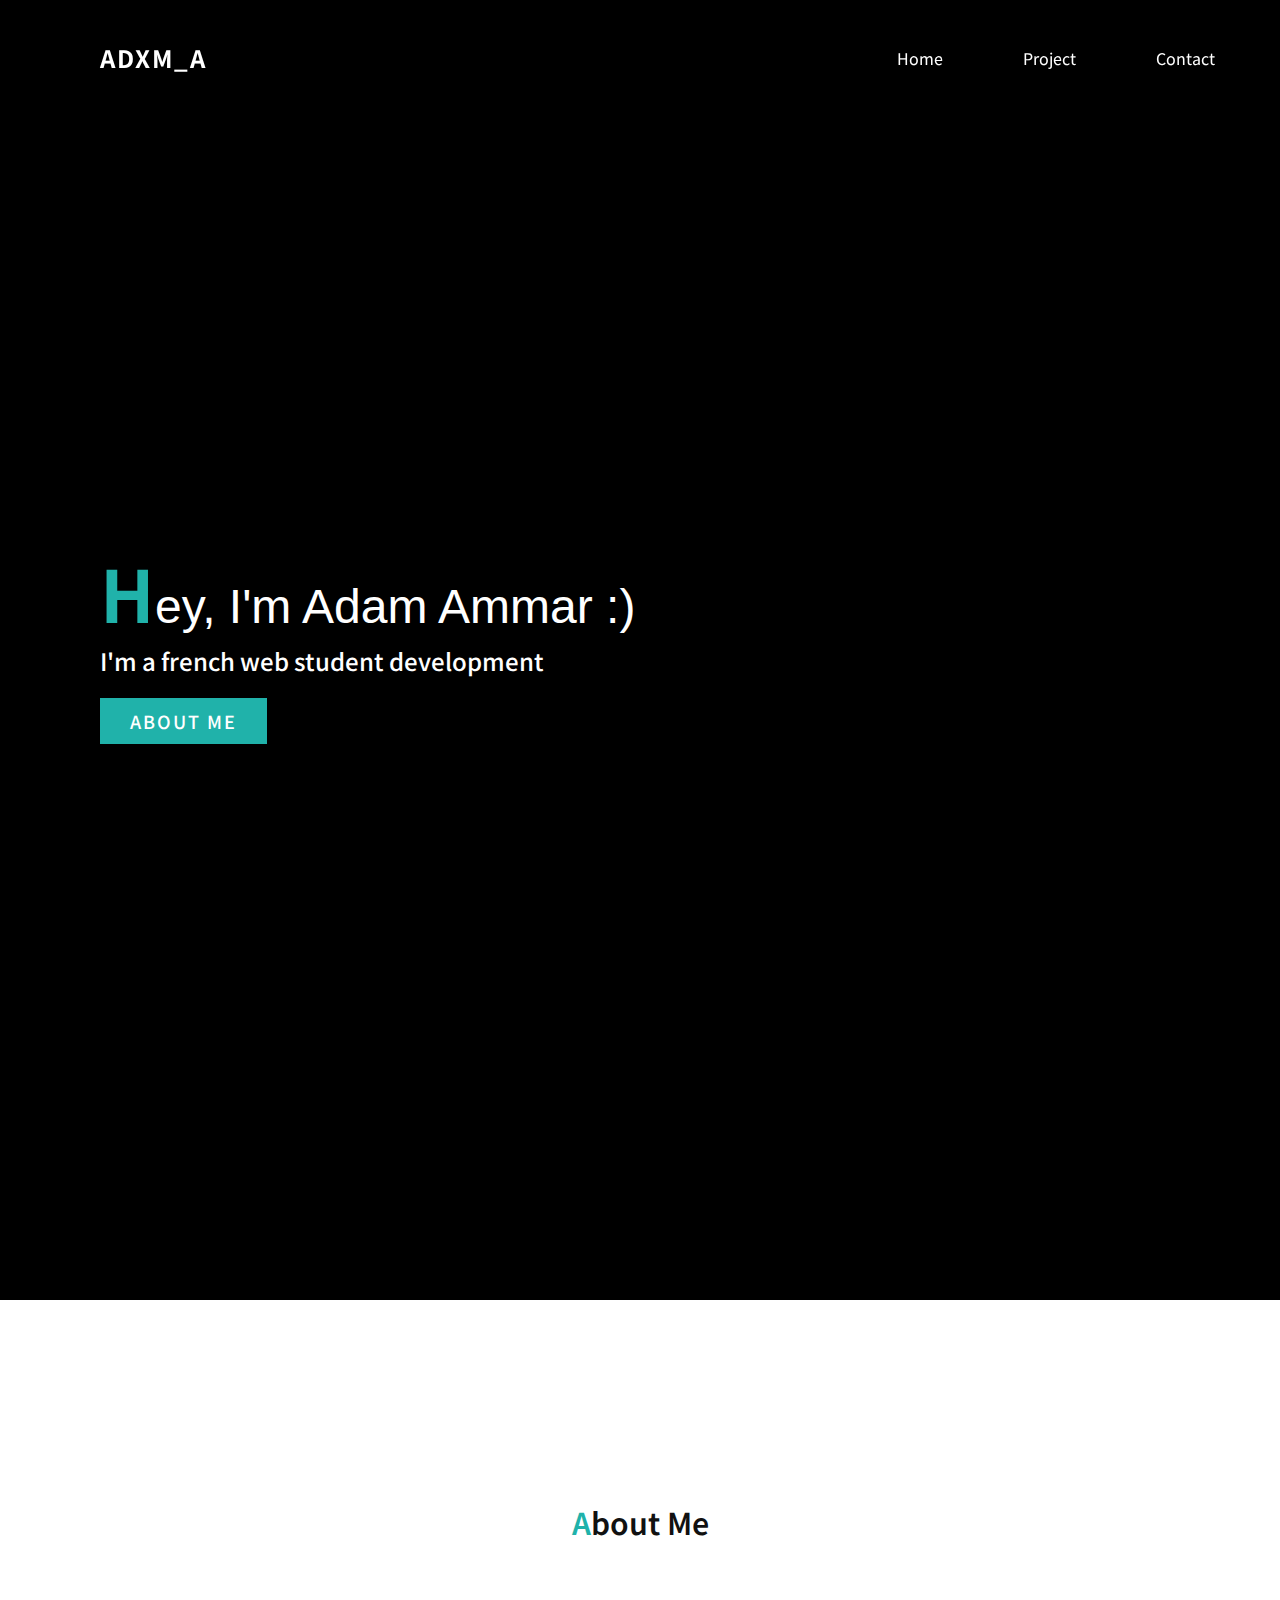
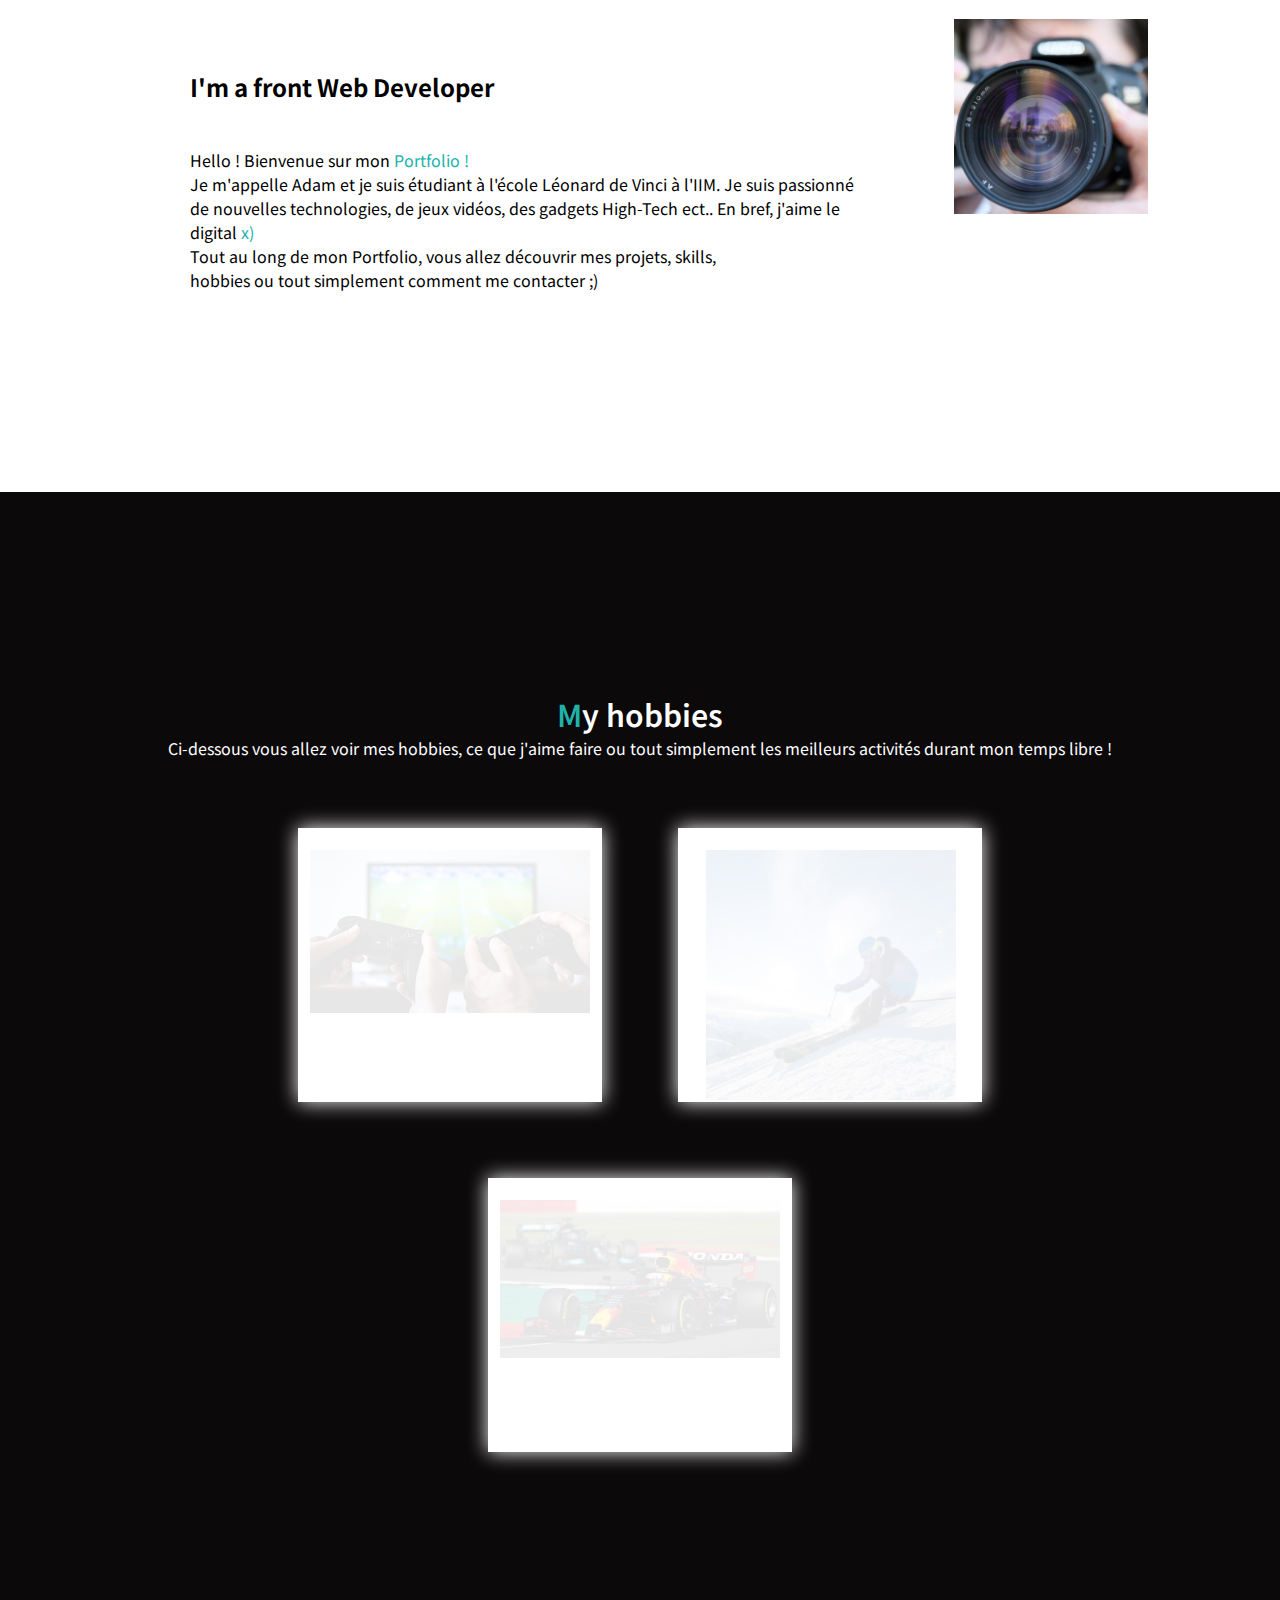
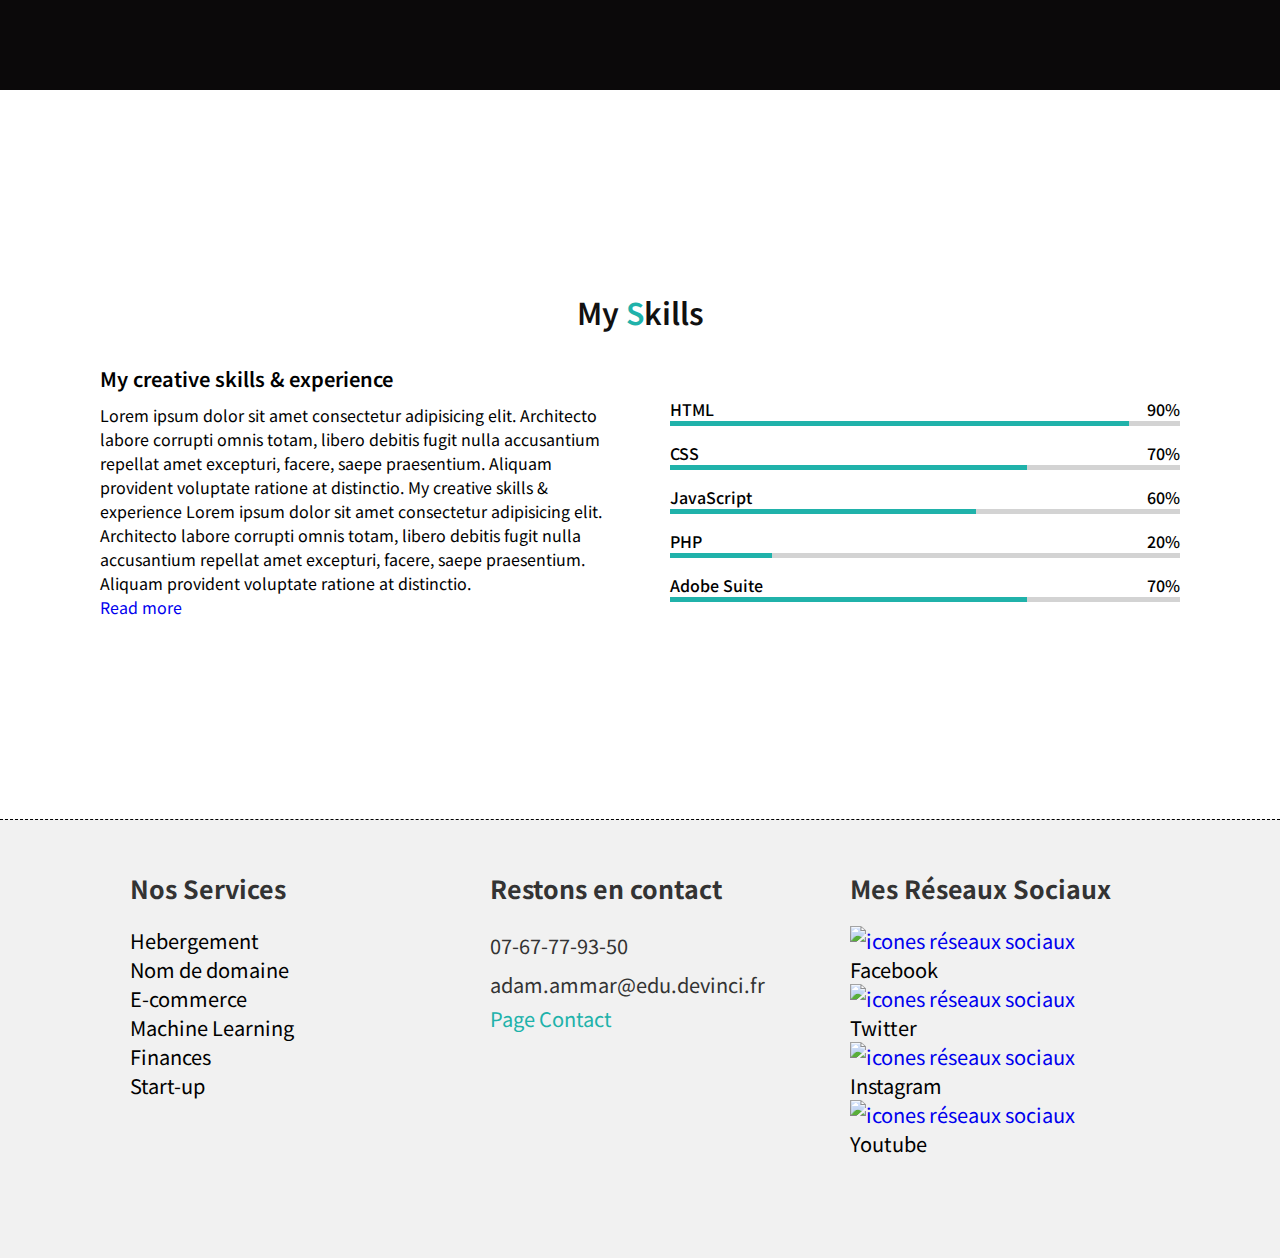
==== commit 7d9e090b: ":lipstick: Add and finish CSS in the index page" ====
--- a/index.html
+++ b/index.html
@@ -12,9 +12,10 @@
 <body>
 
     <!-- Header -->
-    <header class="main_header">
-
-        <a href="#" class="logo">Adxm_A</a>
+    <div id="header"></div>
+    <header class="main_header" id="header">
+
+        <a href="#header" class="logo">Adxm_A</a>
         <div class="toggle"></div>
         <ul>
             <li><a href="#">Home</span></a></li>
@@ -43,20 +44,22 @@
             <div class="contentBx w50">
                 <h3>I'm a front Web Developer</h3><br>
                 <p>Hello ! Bienvenue sur mon <span class="letterT">Portfolio !</span><br>
-                    Je m'appelle Adam et je suis étudiant à l'école Léonard de Vinci à l'IIM.    
+                    Je m'appelle Adam et je suis étudiant à l'école Léonard de Vinci à l'IIM.
                     Je suis passionné de nouvelles technologies, de jeux vidéos, des
                     gadgets High-Tech ect.. En bref, j'aime le digital<span class="letterT"> x)</span><br>
                     Tout au long de mon Portfolio, vous allez découvrir mes projets, skills, <br>
-                hobbies ou tout simplement comment me contacter ;)</p>
-            </div>
-            <img src="img/photo.jpg" class="img">
+                    hobbies ou tout simplement comment me contacter ;)</p>
+            </div>
+                <div class="margeImg">
+                    <img src="img/photo.jpg" class="img">
+                </div>
         </div>
     </section>
 
     <section class="services">
         <div class="heading white">
             <h2><span class="letterT">M</span>y hobbies</h2>
-            <p>Ci-dessous vous allez voir mes hobbies, ce que j'aime faire ou tout 
+            <p>Ci-dessous vous allez voir mes hobbies, ce que j'aime faire ou tout
                 simplement les meilleurs activités durant mon temps libre !
             </p>
         </div>
@@ -71,14 +74,18 @@
         </div>
 
         <!-- img2 -->
-        <div class="box">
-            <div class="imgBx">
-                <img src="img/decouvrir-le-ski-de-piste.jpg">
-            </div>
-            <div class="contentImg">
-                <h2>Ski<br><span class="tltC">Pour s'échapper</span></h2>
-            </div>
-        </div>
+        <span>
+            <div class="box">
+                    <div class="imgBx">
+                        <span>
+                            <img src="img/decouvrir-le-ski-de-piste.jpg">
+                        </span>
+                    </div>
+                    <div class="contentImg">
+                        <h2>Ski<br><span class="tltC">Pour s'échapper</span></h2>
+                    </div>
+            </div>
+        </span>
         <!-- img3 -->
         <div class="box">
             <div class="imgBx">
@@ -123,7 +130,7 @@
                         <div class="line css"></div>
                         <div class="info">
                             <span class="infoS">JavaScript</span>
-                            <span class="infoS">30%</span>
+                            <span class="infoS">60%</span>
                         </div>
 
                         <div class="line js"></div>
@@ -143,50 +150,6 @@
             </div>
         </div>
     </section>
-
-
-
-
-
-
-
-
-
-
-
-
-
-
-
-
-
-
-
-
-
-
-
-
-
-
-
-
-
-
-
-
-
-
-
-
-
-
-
-
-
-
-
-
 
     <!-- Footer -->
     <footer>
@@ -208,12 +171,12 @@
             </div>
             <div class="bloc footer_contact">
                 <h3>Restons en contact</h3>
-                <p>55-55-55-55-55</p>
-                <p>supportclient@contact.com</p>
-                <p>6 rue de l'invention, Paris VII, 75007</p>
+                <p>07-67-77-93-50</p>
+                <p>adam.ammar@edu.devinci.fr</p>
+                <a href="Contact.html">Page Contact</a>
             </div>
             <div class="bloc footer_medias">
-                <h3>Nos Réseaux Sociaux</h3>
+                <h3>Mes Réseaux Sociaux</h3>
                 <div class="container_media">
                     <ul>
                         <li><a href="#"><img src="https://image.flaticon.com/icons/png/512/1384/1384005.png"
--- a/css/style.css
+++ b/css/style.css
@@ -7,9 +7,10 @@
   text-decoration: none;
   font-family: Verdana, Genava, Tahoma, sans-serif;
   font-family: 'Noto Sans JP', sans-serif;
-
-}
-
+}
+html{
+  scroll-behavior: smooth;
+}
 ol, ul {
   list-style: none;
 }
@@ -180,7 +181,8 @@
 .contentBx p{
   margin-top: 10px;
 }
-img{
+
+.margeImg img{
   max-width: 100%;
   margin-left: 30%;
 }
@@ -246,7 +248,7 @@
   width: 70%;
 }
 .skills .skills-content .right .js::before{
-  width: 30%;
+  width: 60%;
 }
 .skills .skills-content .right .php::before{
   width: 20%;
@@ -273,7 +275,7 @@
 .box{
   position: relative;
   width: 300px;
-  height: 300px;
+  height: 270px;
   display: flex;
   justify-content: center;
   align-items: center;
@@ -282,7 +284,7 @@
   transition: 0.5s;
   z-index: 100;
 }
-.box img{
+.box span img{
   height: 250px;
   
   /* padding: 1% 20%; */
@@ -293,12 +295,19 @@
   left: 0;
   width: 100%;
   height: 100%;
-  /* padding: 10px; */
+  padding: 20px 10px;
   box-sizing: border-box;
 }
 
 .box:hover{
+  height: 350px;
+}
+
+span .box:hover{
   height: 400px;
+}
+span .box img{
+  margin-left: 16px;
 }
 
 .box .imgBx img{
@@ -387,7 +396,12 @@
   background: #f1f1f1;
   color: #333;
 }
-
+.footer_contact a{
+  color: lightseagreen;
+}
+.footer_contact a:hover{
+  text-decoration: underline;
+}
 #contenu_footer {
   width: 1200px;
   margin: 0 auto;
@@ -410,7 +424,7 @@
   padding-bottom: 20px;
 }
 
-.footer_contact p {
+.footer_contact p, .footer_contact a{
   padding: 5px 0;
 }
 
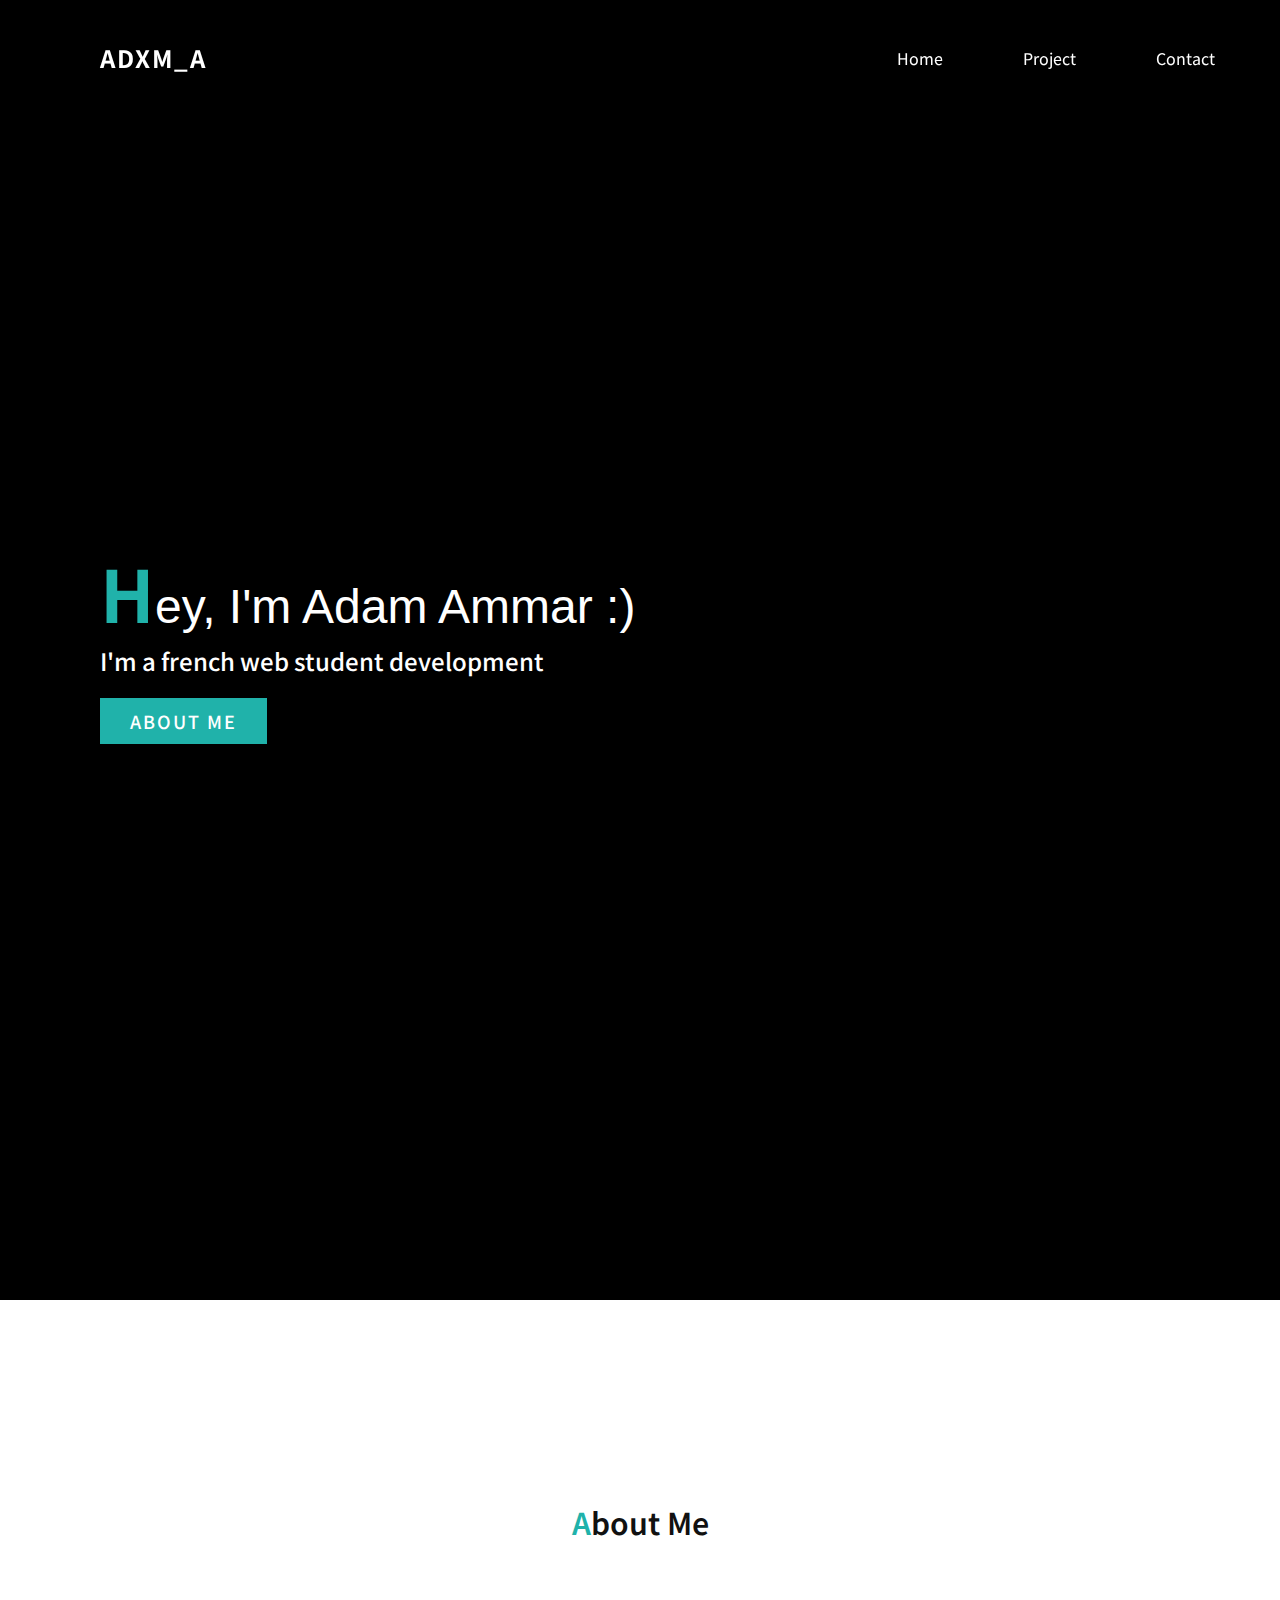
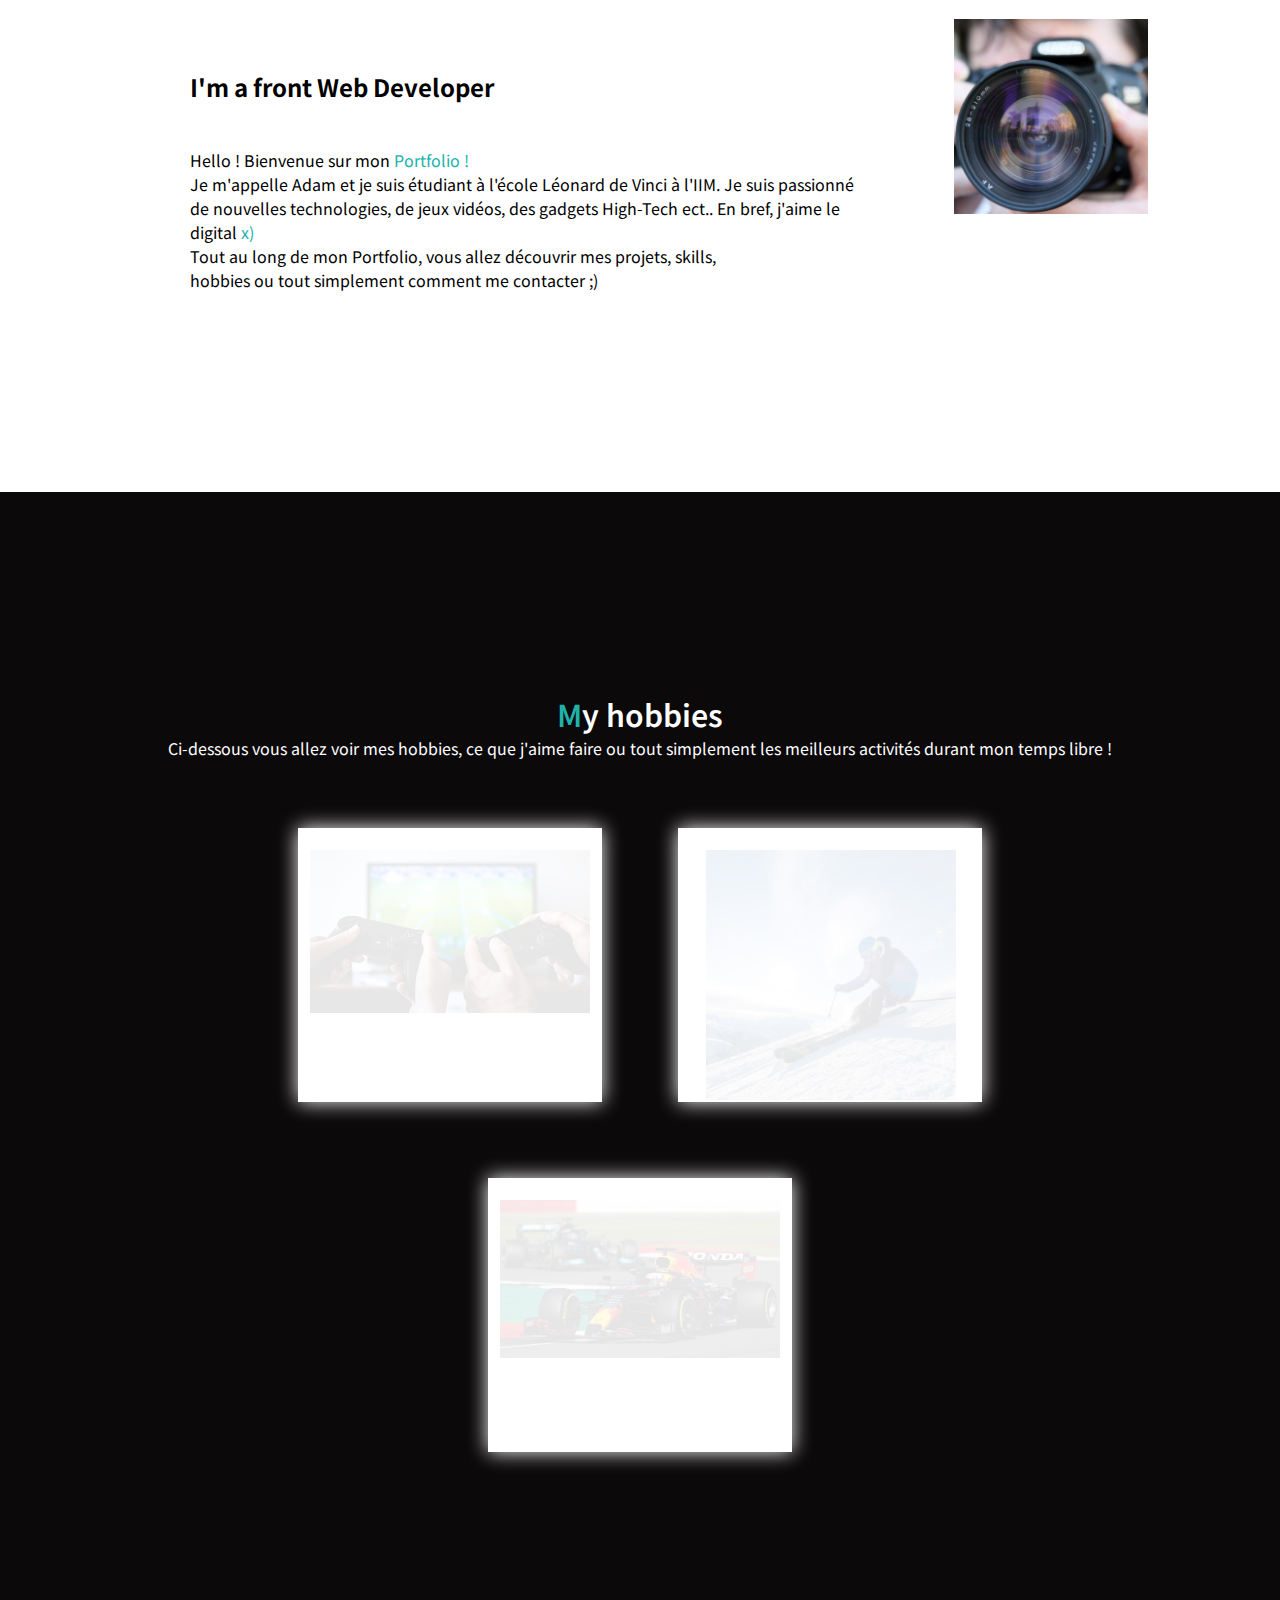
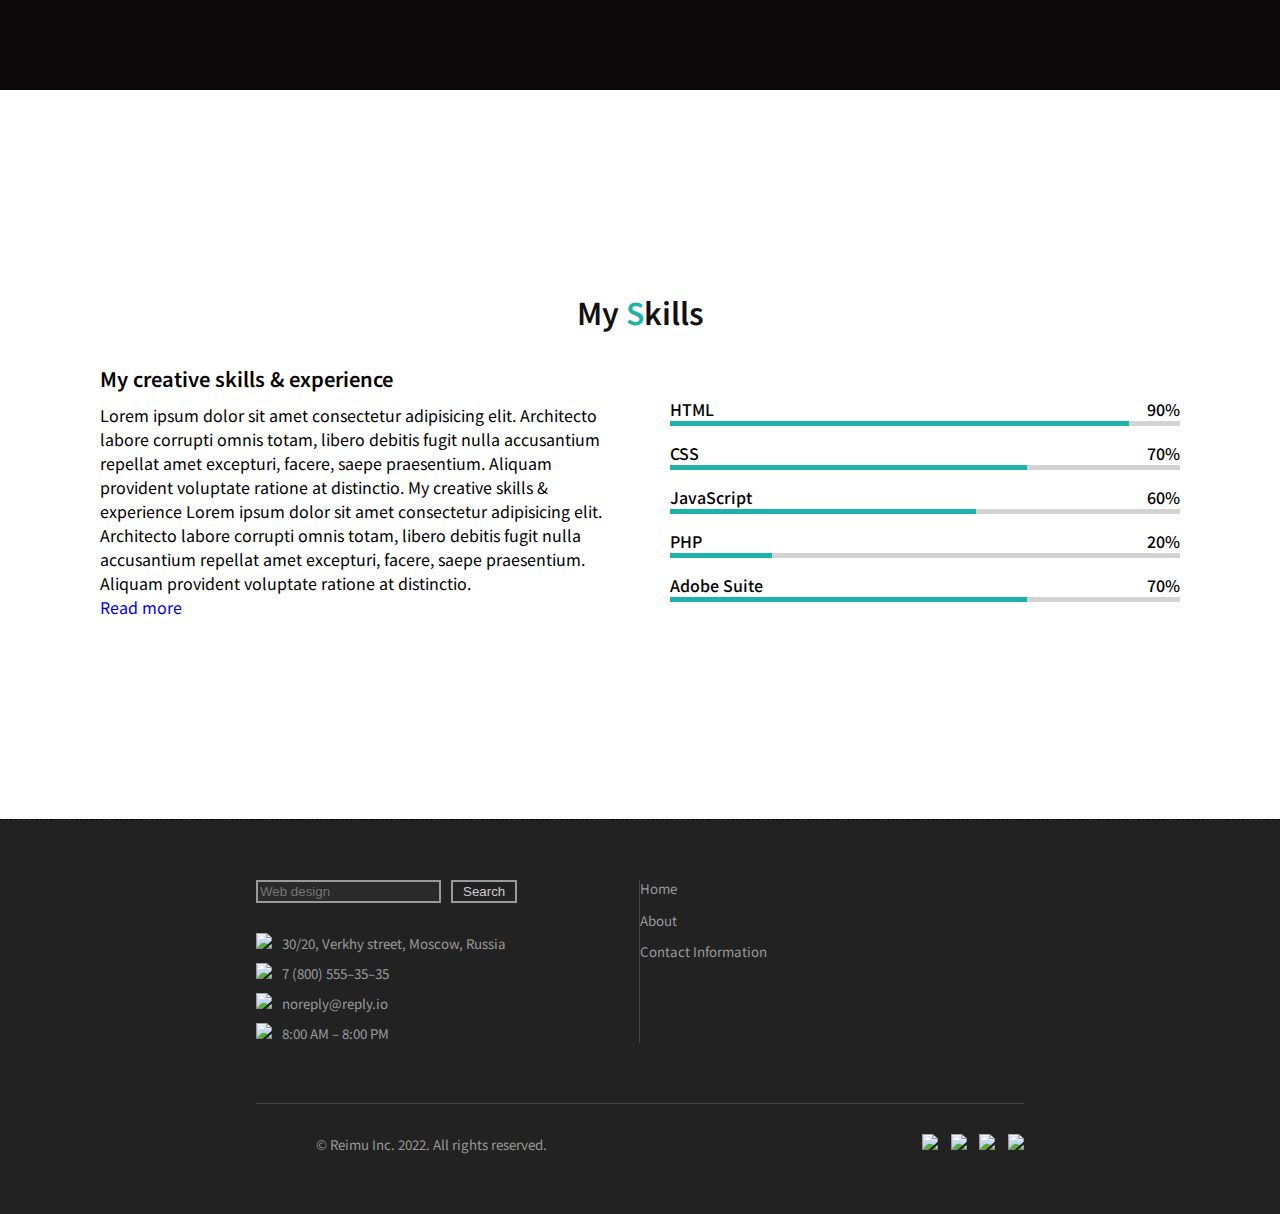
==== commit 80dddaac: ":lipstick: Improve CSS and added footer" ====
--- a/index.html
+++ b/index.html
@@ -152,50 +152,49 @@
     </section>
 
     <!-- Footer -->
-    <footer>
-
-        <div id="contenu_footer">
-            <div class="bloc footer_services">
-                <h3>Nos Services</h3>
-
-                <ul>
-                    <li><a href=""><span class="span_service">Hebergement</span></a></li>
-                    <li><a href=""><span class="span_service">Nom de domaine</span></a></li>
-                    <li><a href=""><span class="span_service">E-commerce</span></a></li>
-                    <li><a href=""><span class="span_service">Machine Learning</span></a></li>
-                    <li><a href=""><span class="span_service">Finances</span></a></li>
-                    <li><a href=""><span class="span_service">Start-up</span></a></li>
-                </ul>
-
-
-            </div>
-            <div class="bloc footer_contact">
-                <h3>Restons en contact</h3>
-                <p>07-67-77-93-50</p>
-                <p>adam.ammar@edu.devinci.fr</p>
-                <a href="Contact.html">Page Contact</a>
-            </div>
-            <div class="bloc footer_medias">
-                <h3>Mes Réseaux Sociaux</h3>
-                <div class="container_media">
+    <footer id="footer-2-cols" class="site-footer">
+        <div id="footer-container">
+            <div id="footer-grid">
+            <div id="left-footer-section" class="footer-section">
+                    <div id="footer-search">
+                        <form action="">
+                            <input type="search" placeholder="Web design"><button type="submit">Search</button>
+                        </form>
+                    </div>
+                <div class="footer-information">
+                    <p><img src="https://img.icons8.com/ios-filled/12/999999/marker.png">30/20, Verkhy street, Moscow, Russia</p>
+                    <p><img src="https://img.icons8.com/ios-filled/12/999999/phone.png">7 (800) 555–35–35</p>
+                    <p><img src="https://img.icons8.com/ios-filled/12/999999/mail.png">noreply@reply.io</p>
+                    <p><img src="https://img.icons8.com/ios-filled/12/999999/clock.png">8:00 AM – 8:00 PM</p>
+                </div>
+            </div>
+            <div id="right-footer-section" class="footer-section">
+                <div class="footer-links">
                     <ul>
-                        <li><a href="#"><img src="https://image.flaticon.com/icons/png/512/1384/1384005.png"
-                                    alt="icones réseaux sociaux" height="20"><span
-                                    class="span_service">Facebook</span></a></li>
-                        <li><a href="#"><img src="https://image.flaticon.com/icons/png/512/1384/1384017.png"
-                                    alt="icones réseaux sociaux" height="20"><span
-                                    class="span_service">Twitter</span></a></li>
-                        <li><a href="#"><img src="https://image.flaticon.com/icons/png/512/1384/1384015.png"
-                                    alt="icones réseaux sociaux" height="20"><span
-                                    class="span_service">Instagram</span></a></li>
-                        <li><a href="#"><img src="https://image.flaticon.com/icons/png/512/1384/1384012.png"
-                                    alt="icones réseaux sociaux" height="20"><span
-                                    class="span_service">Youtube</span></a></li>
+                        <li role="menuitem"><a href="#header">Home</a></li>
+                        <li role="menuitem"><a href="#about">About</a></li>
+                        <li role="menuitem"><a href="Contact.html">Contact Information</a></li>
                     </ul>
                 </div>
             </div>
         </div>
-    </footer>
+            <div id="copyright-information">
+                <div id="footer-logo-section">
+                    <div id="footer-logo">
+                        <img src="https://raw.githubusercontent.com/taviskaron/2-3-4-column-footers/main/img/logo.png" alt="">
+                    </div>
+                </div>
+                <div id="copyright-text">
+                    &copy; Reimu Inc. 2022. All rights reserved.
+                </div>
+                <div id="social-buttons">
+                    <img src="https://img.icons8.com/ios-filled/25/999999/facebook--v1.png"/><img src="https://img.icons8.com/ios-filled/25/999999/telegram-app.png"/><img src="https://img.icons8.com/ios-filled/25/999999/pinterest--v1.png"/><img src="https://img.icons8.com/ios-filled/25/999999/instagram--v1.png"/>
+                </div>
+            </div>
+    </div>
+</footer>
+
+
     <!-- Fin Footer -->
 
     <script src="script.js"></script>
--- a/css/style.css
+++ b/css/style.css
@@ -464,6 +464,311 @@
   padding-right: 20px;
 }
 
+@import url('https://fonts.googleapis.com/css2?family=Lora:ital,wght@0,400;0,700;1,400;1,700&family=Open+Sans:ital,wght@0,400;0,700;1,400;1,700&display=swap');
+
+body {
+    padding: 0;
+    margin: 0;
+    font-family: "Open Sans", sans-serif;
+}
+
+div, footer {
+    box-sizing: border-box;
+}
+
+div.mister_separator {
+    margin-top: 100px;
+}
+
+
+/*
+What do we have here? A set of three responsive footers, 2, 3 and 4 columns each.
+In order to make it easier to implement a preferred footer into your project, I decided to keep all the necessary styles right into their sections without putting common styles apart.
+This entails some things that otherwise wouldn't've been considered elegant for this project itself, like IDs duplication, code overuse and so forth.
+There are only three selectors which are common for all the footers below. Don't forget to transfer them to your project. They go right below this description.
+After that, you can simply copy the code from the section with your footer - there's all styles you need.
+Thank you for your interest.
+*/
+
+
+/*============ COMMON STYLES. DON'T FORGET TO COPY THEM AS WELL! ===========*/
+
+footer.site-footer {
+    padding: 60px 30px;
+    background: #222222;
+    color: #999999;
+    font-size: 10pt;
+}
+
+div#footer-container {
+    width: 768px;
+    margin: 0 auto;
+    transition: all 0.2s ease;
+}
+
+div#footer-grid {
+    display: flex;
+    align-items: stretch;
+    padding-bottom: 60px;
+}
+
+
+
+
+
+
+
+/*============ footer 2 columns ===========*/
+
+footer#footer-2-cols div#left-footer-section {
+    flex-basis: 50%;
+    border-right: 1px solid #444444;
+    padding-right: 30px;
+}
+
+footer#footer-2-cols div#right-footer-section {
+    flex-basis: 50%;
+}
+
+footer#footer-2-cols div#copyright-information div#footer-logo-section {
+    display: flex;
+    align-items: center;
+}
+
+footer#footer-2-cols div#copyright-information div#footer-logo {
+    width: 30px;
+    margin-right: 30px;
+}
+
+footer#footer-2-cols div#footer-search input {
+    font-family: "Open Sans", sans-serif;
+    border: 2px solid #999999;
+    background: #2a2a2a;
+    outline: none;
+    color: #999999;
+    padding: 2px;
+}
+
+footer#footer-2-cols div#footer-search button {
+    font-family: "Open Sans", sans-serif;
+    border: 2px solid #999999;
+    background: transparent;
+    color: #cecece;
+    padding: 2px 10px;
+    margin-left: 10px;
+    cursor: pointer;
+}
+
+footer#footer-2-cols div#footer-search button:hover {
+    background: #cecece;
+    color: #666666;
+    border: 2px solid #666666;
+    transition: all 0.25s ease;
+}
+
+footer#footer-2-cols div#footer-search button:active {
+    position: relative;
+    top: 1px;
+}
+
+footer#footer-2-cols div#footer-logo img {
+    width: 100%;
+}
+
+footer#footer-2-cols div.footer-information p {
+    margin-top: 10px;
+}
+
+footer#footer-2-cols div.footer-information p:first-child {
+    margin-top: 30px;
+}
+
+footer#footer-2-cols div.footer-information p:last-child {
+    margin-bottom: 0;
+}
+
+footer#footer-2-cols div.footer-information p img {
+    margin-right: 0.75em;
+}
+
+footer#footer-2-cols div#right-footer-section ul {
+    margin: 0;
+}
+
+footer#footer-2-cols div.footer-links ul li, footer#footer-2-cols div.footer-links ul li a  {
+    list-style: none;
+    color: #999999;
+    line-height: 1.38em;
+    margin-bottom: 1em;
+}
+
+footer#footer-2-cols div.footer-links ul li:last-child, footer#footer-2-cols div.footer-links ul li a:last-child  {
+    margin-bottom: 0;
+}
+
+footer#footer-2-cols div#right-footer-section ul li a:hover {
+    color: #00bdc6;
+    transition: all 0.2s ease;
+}
+
+footer#footer-2-cols div#copyright-information {
+    border-top: 1px solid #444444;
+    padding: 30px 0 0 0;
+    text-align: center;
+    display: flex;
+    align-items: center;
+}
+
+footer#footer-2-cols div#copyright-information div#social-buttons {
+    margin-left: auto;
+}
+
+footer#footer-2-cols div#copyright-information div#social-buttons img {
+    margin-left: 0.68em;
+    cursor: pointer;
+    font-size: 14pt;
+}
+
+footer#footer-2-cols div#copyright-information div#social-buttons i.fa:hover {
+    color: #666666;
+    transition: all 0.2s ease;
+}
+
+
+/*==== media queries for footer-2-columns ====*/
+
+@media screen and (max-width: 960px){
+
+    div#footer-container {
+        width: 100%;
+        margin: 0;
+        padding: 0;
+    }
+
+    div#footer-grid {
+        flex-direction: column;
+        width: 480px;
+        margin: 0 auto;
+        padding-bottom: 30px;
+    }
+
+    footer#footer-2-cols div#left-footer-section {
+        border-right: 0;
+        padding-bottom: 30px;
+    }
+
+    footer#footer-2-cols div.footer-section {
+        padding-top: 30px;
+    }
+
+    footer#footer-2-cols div.footer-section:first-child {
+        padding-top: 0;
+        padding-bottom: 0;
+    }
+
+    footer#footer-2-cols div#right-footer-section ul {
+        margin: 0;
+        padding: 0;
+        text-align: center;
+        font-size: 11pt;
+    }
+
+    footer#footer-2-cols div#right-footer-section ul li {
+        margin: 0;
+    }
+
+    footer#footer-2-cols div#right-footer-section ul li a {
+        margin: 0;
+        display: block;
+        padding: 15px;
+        background: #2a2a2a;
+        border-bottom: 1px solid #444444;
+        text-decoration: none;
+    }
+
+    footer#footer-2-cols div#right-footer-section ul li:last-child a {
+        border-bottom: none;
+    }
+
+    footer#footer-2-cols div#footer-search input {
+        width: calc(100% - 77px);
+    }
+
+    footer#footer-2-cols div#copyright-information {
+        display: block;
+        width: 480px;
+        margin: 0 auto;
+    }
+
+    footer#footer-2-cols div#copyright-information div#social-buttons {
+        padding: 15px 0;
+    }
+
+    footer#footer-2-cols div#copyright-information div#social-buttons i.fa:first-child {
+        margin-left: 0;
+    }
+
+    footer#footer-2-cols div#copyright-information div#footer-logo-section {
+        display: block;
+        align-items: normal;
+    }
+
+    footer#footer-2-cols div#copyright-information div#footer-logo {
+        display: block;
+        width: 100%;
+        margin: 0;
+    }
+
+    footer#footer-2-cols div#copyright-information div#footer-logo img {
+        width: 30px;
+        text-align: center;
+    }
+
+    footer#footer-2-cols div#copyright-information div#copyright-text {
+        display: block;
+        text-align: center;
+        padding: 15px 0;
+    }
+
+    footer#footer-2-cols div#copyright-information div#social-buttons i.fa {
+        font-size: 24pt;
+    }
+}
+
+@media screen and (max-width: 576px) {
+
+    div#footer-grid {
+        width: 100%;
+    }
+
+    footer#footer-2-cols div#footer-search input {
+        width: calc(100% - 77px);
+    }
+
+    footer#footer-2-cols div.footer-information {
+        margin: 0 auto;
+    }
+
+    footer#footer-2-cols div#copyright-information {
+        width: 100%;
+        margin: 0 auto;
+    }
+
+    footer#footer-2-cols div#copyright-information div#copyright-text {
+        width: 100%;
+    }
+
+    footer#footer-2-cols div#copyright-information div#social-buttons {
+        width: 100%;
+    }
+}
+
+
+
+
+
+
+
 
 /* Projet CSS */
 
